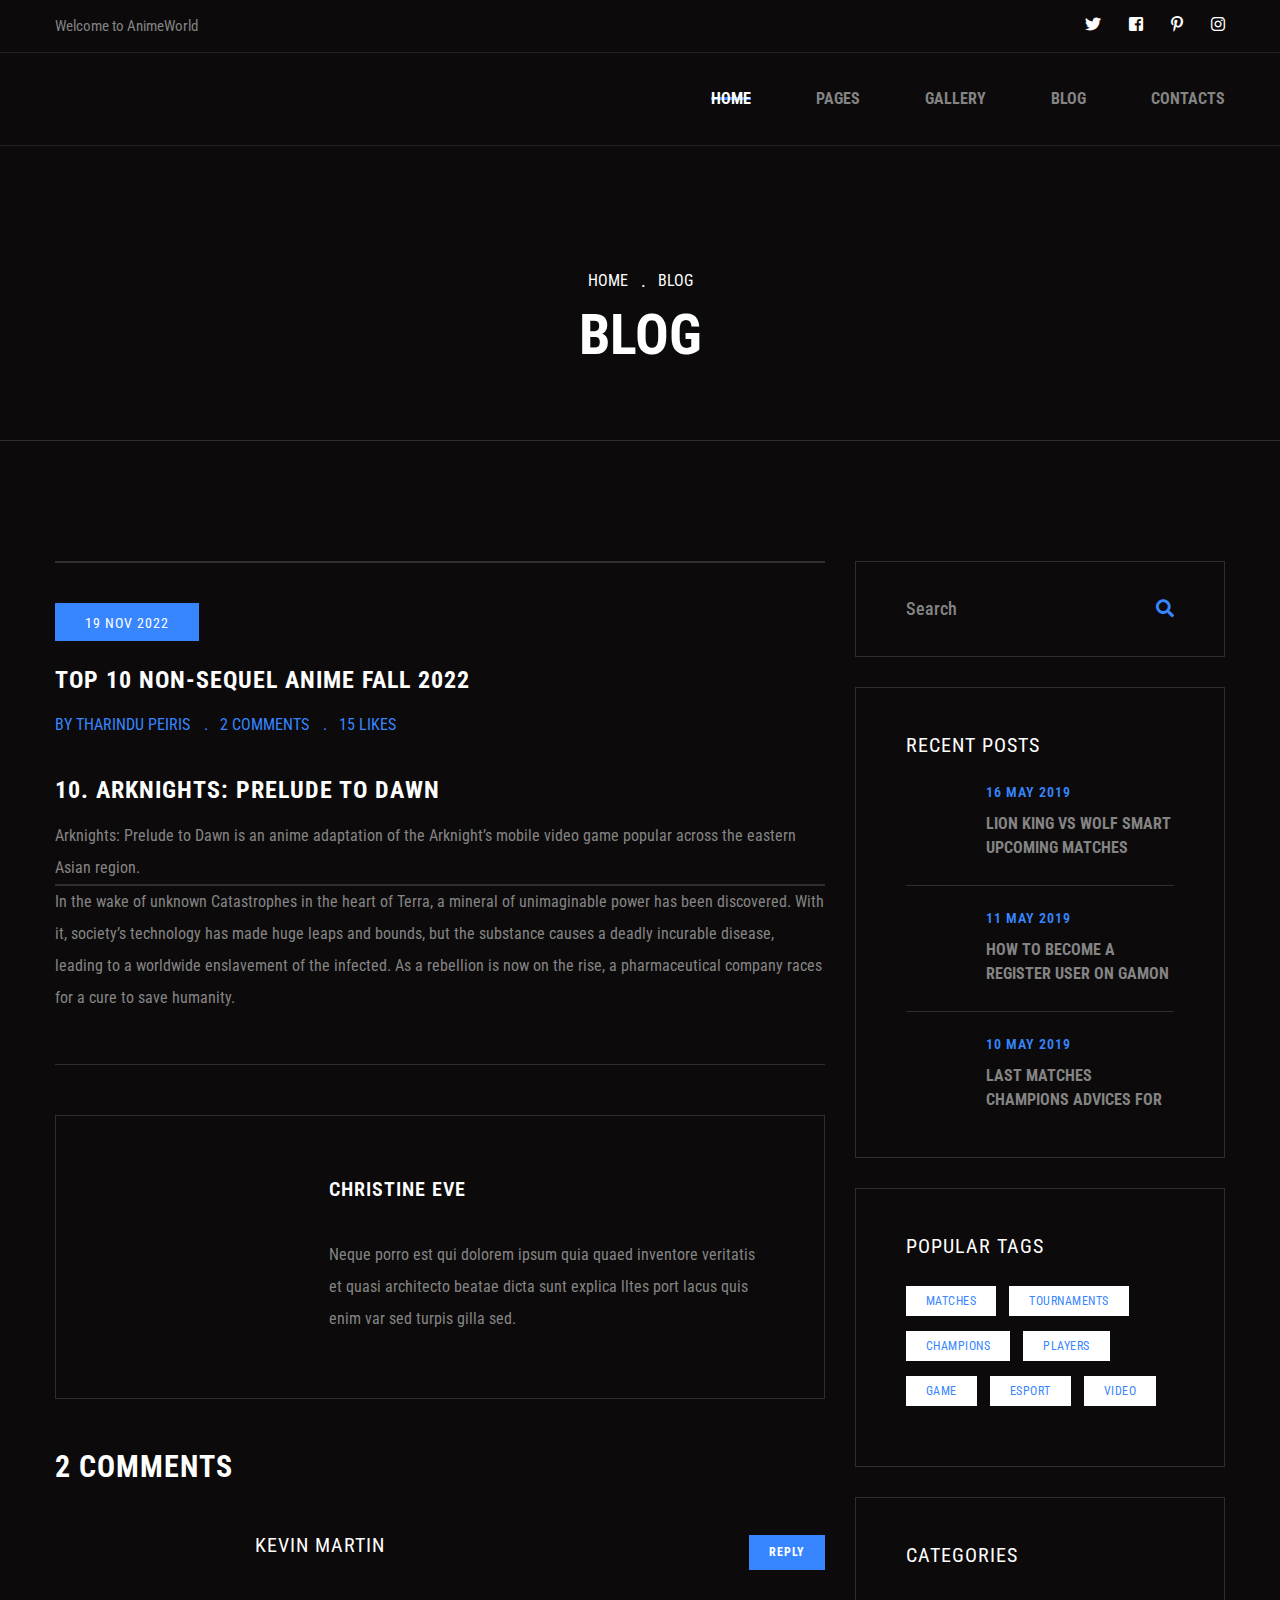
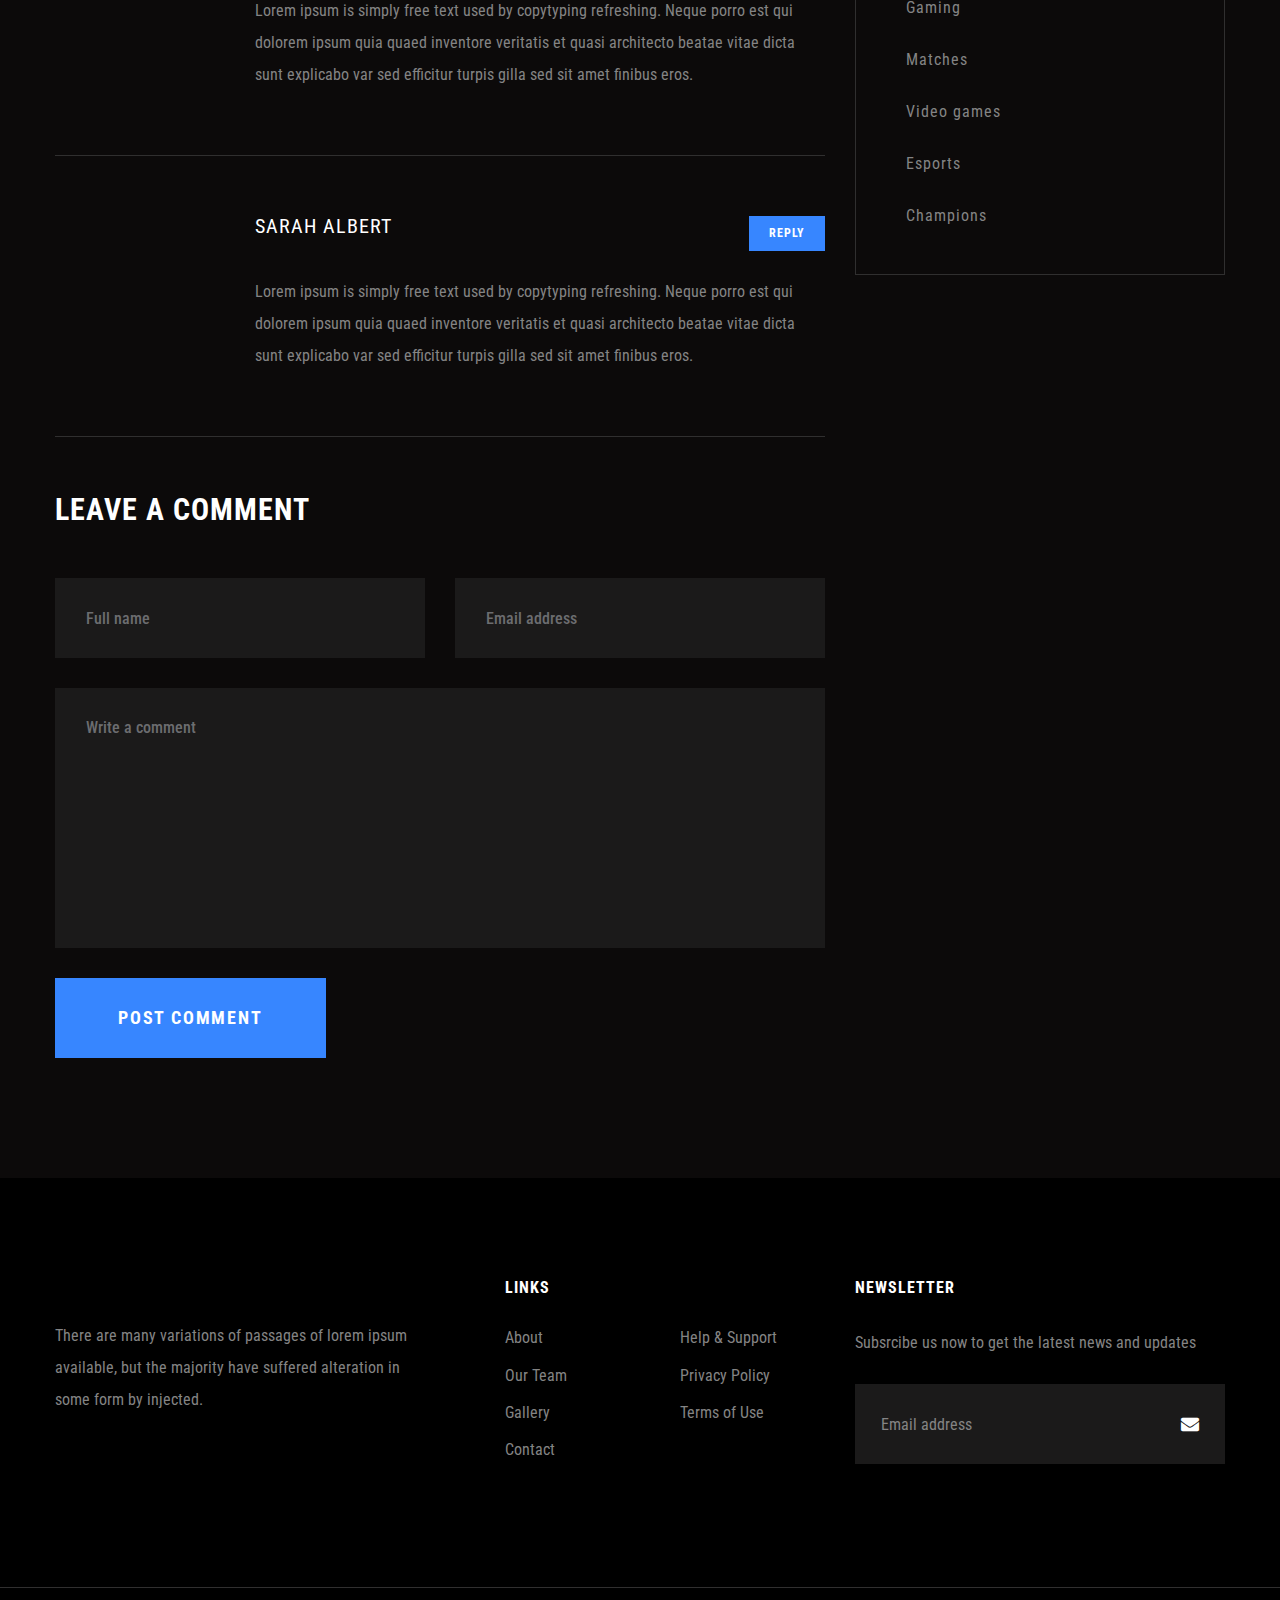
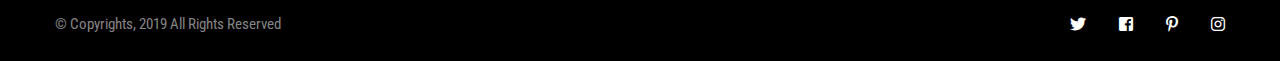
==== blog.html @ 593eefdd "Add files via upload" ====
<!DOCTYPE html>
<html lang="en">
<head>
<meta charset="utf-8">
<title>AnimeWorld</title>
<!-- Stylesheets -->
<link href="css/bootstrap.css" rel="stylesheet">
<link href="css/style.css" rel="stylesheet">
<link href="css/responsive.css" rel="stylesheet">

<link rel="shortcut icon" href="images/favicon.png" type="image/x-icon">
<link rel="icon" href="images/favicon.png" type="image/x-icon">

<!-- Responsive -->
<meta http-equiv="X-UA-Compatible" content="IE=edge">
<meta name="viewport" content="width=device-width, initial-scale=1.0, maximum-scale=1.0, user-scalable=0">
<!--[if lt IE 9]><script src="https://cdnjs.cloudflare.com/ajax/libs/html5shiv/3.7.3/html5shiv.js"></script><![endif]-->
<!--[if lt IE 9]><script src="js/respond.js"></script><![endif]-->
</head>

<body>

<div class="page-wrapper">
    <!-- Preloader -->
    <div class="preloader"><div class="icon"></div></div>

    <!-- Header Style Two -->
    <header class="main-header header-style-two">
        <!-- Header Top -->
        <div class="header-top">
            <div class="auto-container clearfix">

                <div class="top-left clearfix">
                    <ul class="info-list">
                        <li>Welcome to AnimeWorld</li>
                    </ul>
                </div>

                <div class="top-right">
                    <ul class="social-icons">
                        <li><a href="#"><span class="fab fa-twitter"></span></a></li>
                        <li><a href="#"><span class="fab fa-facebook-square"></span></a></li>
						<li><a href="#"><span class="fab fa-pinterest-p"></span></a></li>
                        <li><a href="#"><span class="fab fa-instagram"></span></a></li>
                    </ul>
                </div>
            </div>
        </div>

        <!-- Header Lower -->
        <div class="header-lower">
			<div class="auto-container">
                <div class="clearfix">
                    <!--Info-->
                    <div class="logo-outer">
                        <div class="logo"><a href="index.html"><img src="images/logo.png" alt="" title=""></a></div>
                    </div>

                    <!--Nav Box-->
                    <div class="nav-outer clearfix">
                        <!--Mobile Navigation Toggler-->
                        <div class="mobile-nav-toggler"><span class="icon flaticon-menu-1"></span></div>
                        
						<nav class="main-menu navbar-expand-md navbar-light">
                            <div class="collapse navbar-collapse clearfix" id="navbarSupportedContent">
                                <ul class="navigation clearfix">
                                    <li class="current dropdown"><a href="index.html">Home</a>

                                    </li>
									<li class="dropdown"><a href="about-clan.html">Pages</a>
                                        <ul>
                                            <li><a href="about-clan.html">About Clan</a></li>
                                            <li><a href="about-me.html">About Me</a></li>
											<li><a href="players.html">Players</a></li>
											<li><a href="faq.html">Faq's</a></li>
                                        </ul>
                                    </li>
                                    <li><a href="gallery.html">Gallery</a></li>
                                    <li class="dropdown"><a href="blog.html">Blog</a>

                                    </li>
                                    <li><a href="contact.html">Contacts</a></li>
                                </ul>
                            </div>
                        </nav>
                        <!-- Main Menu End-->
						
                    </div>
                </div>
            </div>
        </div>
        <!--End Header Upper-->

        <!-- Sticky Header  -->
        <div class="sticky-header">
            <div class="auto-container clearfix">
                <!--Logo-->
                <div class="logo pull-left">
                    <a href="index.html" title=""><img src="images/logo.png" alt="" title=""></a>
                </div>
                <!--Right Col-->
                <div class="pull-right">
                    <!-- Main Menu -->
                    <nav class="main-menu clearfix">
                        <!--Keep This Empty / Menu will come through Javascript-->
                    </nav><!-- Main Menu End-->
                </div>
            </div>
        </div><!-- End Sticky Menu -->

        <!-- Mobile Menu  -->
        <div class="mobile-menu">
            <div class="menu-backdrop"></div>
            <div class="close-btn"><span class="icon flaticon-close"></span></div>
            
            <nav class="menu-box">
                <div class="nav-logo"><a href="index.html"><img src="images/logo.png" alt="" title=""></a></div>
                <div class="menu-outer"><!--Here Menu Will Come Automatically Via Javascript / Same Menu as in Header--></div>
				<!--Social Links-->
				<div class="social-links">
					<ul class="clearfix">
						<li><a href="#"><span class="fab fa-twitter"></span></a></li>
						<li><a href="#"><span class="fab fa-facebook-square"></span></a></li>
						<li><a href="#"><span class="fab fa-pinterest-p"></span></a></li>
						<li><a href="#"><span class="fab fa-instagram"></span></a></li>
						<li><a href="#"><span class="fab fa-youtube"></span></a></li>
					</ul>
                </div>
            </nav>
        </div><!-- End Mobile Menu -->
    </header>
    <!-- End Main Header -->

    <!--Page Title-->
    <section class="page-banner" style="background-image:url(images/background/title-bg.jpg);">
        <div class="auto-container">
            <div class="inner-container clearfix">
                <ul class="bread-crumb clearfix">
                    <li><a href="index.html">Home</a></li>
                    <li>Blog</li>
                </ul>
                <h1>Blog</h1>
            </div>
        </div>
    </section>
    <!--End Page Title-->


        <!--Sidebar Page Container-->
    <div class="sidebar-page-container">
        <div class="auto-container">
            <div class="row clearfix">

                <!--Content Side / Blog Detail-->
                <div class="content-side col-lg-8 col-md-12 col-sm-12">
                    <div class="blog-detail">
                		<div class="image-box">
                			<figure class="image"><img src="images/resource/news-single.jpg" alt=""></figure>
                		</div>
                		<div class="lower-content">
                			<div class="post-date">19 Nov 2022</div>
							<h3>Top 10 Non-Sequel Anime Fall 2022</h3>
							<ul class="post-info">
								<li>by <a href="#">Tharindu Peiris</a></li>
								<li><a href="#">2 Comments</a></li>
								<li><a href="#">15 Likes</a></li>
							</ul>
							<h3>10. Arknights: Prelude to Dawn</h3>
                            <p>Arknights: Prelude to Dawn is an anime adaptation of the Arknight’s mobile video game popular across the eastern Asian region.</p>
                            <div class="image-box">
                                <figure class="image"><img src="images/resource/news2.jpg" alt=""></figure>
                            </div>
                            <p>In the wake of unknown Catastrophes in the heart of Terra, a mineral of unimaginable power has been discovered. With it, society’s technology has made huge leaps and bounds, but the substance causes a deadly incurable disease, leading to a worldwide enslavement of the infected. As a rebellion is now on the rise, a pharmaceutical company races for a cure to save humanity.</p>
                		</div>
                    </div>



                    <!-- Author Box -->
                    <div class="author-box">
                        <div class="inner-box">
                            <figure class="thumb"><img src="images/resource/author-thumb.jpg" alt=""></figure>
                            <h3 class="name">Christine Eve</h3>
                            <div class="text">Neque porro est qui dolorem ipsum quia quaed inventore veritatis et quasi architecto beatae dicta sunt explica lltes port lacus quis enim var sed turpis gilla sed.</div>
                        </div>
                    </div>

                    <!-- Comments Area -->
                    <div class="comments-area">
                        <div class="group-title"><h3>2 Comments</h3></div>
                        <div class="comment-box">
                            <div class="comment">
                                <div class="author-thumb">
                                    <figure class="thumb"><img src="images/resource/thumb-1.jpg" alt=""></figure>
                                </div> 
                                <h4 class="name">Kevin Martin</h4>
                                <div class="text">Lorem ipsum is simply free text used by copytyping refreshing. Neque porro est qui dolorem ipsum quia quaed inventore veritatis et quasi architecto beatae vitae dicta sunt explicabo var sed efficitur turpis gilla sed sit amet finibus eros.</div>
                                <a href="#" class="reply-btn">Reply</a>
                            </div>
                        </div>

                        <div class="comment-box reply-comment">
                            <div class="comment">
                                <div class="author-thumb">
                                    <figure class="thumb"><img src="images/resource/thumb-2.jpg" alt=""></figure>
                                </div> 
                                <h4 class="name">Sarah Albert</h4>
                                <div class="text">Lorem ipsum is simply free text used by copytyping refreshing. Neque porro est qui dolorem ipsum quia quaed inventore veritatis et quasi architecto beatae vitae dicta sunt explicabo var sed efficitur turpis gilla sed sit amet finibus eros.</div>
                                <a href="#" class="reply-btn">Reply</a>
                            </div>
                        </div>
                    </div>

                    <!--Comment Form-->
                    <div class="comment-form">
                        <div class="group-title"><h3>Leave a comment</h3></div>

                        <form method="post" action="blog.html">
                            <div class="row clearfix">                                    
                                <div class="col-md-6 col-sm-12 form-group">
                                    <input type="text" name="username" placeholder="Full name" required="">
                                </div>
                                
                                <div class="col-md-6 col-sm-12 form-group">
                                    <input type="email" name="email" placeholder="Email address" required="">
                                </div>

                                <div class="col-md-12 col-sm-12 form-group">
                                    <textarea name="message" placeholder="Write a comment"></textarea>
                                </div>

                                <div class="col-md-12 col-sm-12 form-group">
                                    <button class="theme-btn btn-style-one" type="submit" name="submit-form"><span class="btn-title">Post Comment</span></button>
                                </div>
                            </div>
                        </form>
                    </div>
                </div>

                <!--Sidebar Side-->
                <div class="sidebar-side col-lg-4 col-md-12 col-sm-12">
                    <aside class="sidebar">
                    	<!-- Search -->
                        <div class="sidebar-widget search-box">
                            <form method="post" action="contact.html">
                                <div class="form-group">
                                    <input type="search" name="search-field" value="" placeholder="Search" required>
                                    <button type="submit"><span class="icon fa fa-search"></span></button>
                                </div>
                            </form>
                        </div>

                        <!-- Post Widget -->
                        <div class="sidebar-widget popular-posts">
                            <div class="widget-content">
                                <h4 class="sidebar-title">Recent Posts</h4>
                                <article class="post">
                                    <div class="post-inner">
                                        <figure class="post-thumb"><a href="blog-single.html"><img src="images/resource/post-thumb-1.jpg" alt=""></a></figure>
                                        <div class="post-info">16 May 2019</div>
                                        <div class="text"><a href="blog-single.html">Lion king vs wolf smart upcoming matches</a></div>
                                    </div>

                                </article>
                                
                                <article class="post">
                                    <div class="post-inner">
                                        <figure class="post-thumb"><a href="blog-single.html"><img src="images/resource/post-thumb-2.jpg" alt=""></a></figure>
                                        <div class="post-info">11 May 2019</div>
                                        <div class="text"><a href="blog-single.html">How to become a register user on gamon</a></div>
                                    </div>
                                </article>

                                <article class="post">
                                    <div class="post-inner">
                                        <figure class="post-thumb"><a href="blog-single.html"><img src="images/resource/post-thumb-3.jpg" alt=""></a></figure>
                                        <div class="post-info">10 May 2019</div>
                                        <div class="text"><a href="blog-single.html">Last matches champions advices for</a></div>
                                    </div>
                                </article>
                            </div>
                        </div>

                        <!-- Tags Widget -->
                        <div class="sidebar-widget popular-tags">
                            <div class="widget-content">
                                <h4 class="sidebar-title">popular tags</h4>
                                <a href="matches.html">Matches</a>
                                <a href="#">tournaments</a>
                                <a href="#">champions</a>
                                <a href="#">Players</a>
                                <a href="#">Game</a>
                                <a href="#">esport</a>
                                <a href="#">video</a>
                            </div>
                        </div>

                        <!-- Category Widget -->
                        <div class="sidebar-widget categories">
                            <div class="widget-content">
                                <h4 class="sidebar-title">Categories</h4>
                                <!-- Blog Category -->
                                <ul class="blog-categories">
                                    <li><a href="blog-single.html">Gaming</a></li>
                                    <li><a href="blog-single.html">Matches</a></li>
                                    <li><a href="blog-single.html">Video games</a></li>
                                    <li><a href="blog-single.html">Esports</a></li>
                                    <li><a href="blog-single.html">Champions</a></li>
                                </ul>
                            </div>
                        </div>           
                    </aside>
                </div>
            </div>
        </div>
    </div>
    <!-- End Sidebar Page Container -->

	<!-- Main Footer -->
    <footer class="main-footer">
    	<div class="auto-container">
        	<!--Widgets Section-->
            <div class="widgets-section">
            	<div class="row clearfix">
                	
                    <!--Column-->
                    <div class="column col-lg-4 col-md-6 col-sm-12">
						<div class="footer-widget logo-widget">
							<div class="logo">
                            	<a href="index.html"><img src="images/logo.png" alt="" /></a>
                            </div>
							<div class="text">There are many variations of passages of lorem ipsum available, but the majority have suffered alteration in some form by injected.</div>
						</div>
					</div>
					
					<!--Column-->
                    <div class="column col-lg-4 col-md-6 col-sm-12">
						<div class="footer-widget links-widget">
							<div class="widget-content">
								<div class="footer-title">
									<h2>Links</h2>
								</div>
								<div class="row clearfix">
									<div class="column col-lg-6 col-md-6 col-sm-12">
										<ul class="list">
											<li><a href="#">About</a></li>
											<li><a href="#">Our Team</a></li>
											<li><a href="#">Gallery</a></li>
											<li><a href="#">Contact</a></li>
										</ul>
									</div>
									<div class="column col-lg-6 col-md-6 col-sm-12">
										<ul class="list">
											<li><a href="#">Help & Support</a></li>
											<li><a href="#">Privacy Policy</a></li>
											<li><a href="#">Terms of Use</a></li>
										</ul>
									</div>
								</div>
							</div>	
						</div>
					</div>
					
					<!--Column-->
                    <div class="column col-lg-4 col-md-6 col-sm-12">
						<div class="footer-widget newsletter-widget">
							<div class="footer-title">
                            	<h2>Newsletter</h2>
                            </div>
							<div class="text">Subsrcibe us now to get the latest news and updates</div>
							<div class="newsletter-form">
                                <form method="post" action="contact.html">
                                    <div class="form-group clearfix">
                                        <input type="email" name="email" value="" placeholder="Email address" required>
                                        <button type="submit" class="theme-btn newsletter-btn"><span class="fas fa-envelope"></span></button>
                                    </div>
                                </form>
                            </div>
						</div>
					</div>
					
				</div>
			</div>
		</div>
		
		<!-- Footer Bottom -->
		<div class="footer-bottom">
			<div class="auto-container">
				<!--Scroll to top-->
				<div class="scroll-to-top scroll-to-target" data-target="html"><span class="flaticon-up-arrow"></span></div>
				<!--Scroll to top-->
				<div class="row clearfix">
					<!-- Column -->
					<div class="column col-lg-6 col-md-12 col-sm-12">
						<div class="copyright">&copy; Copyrights, 2019 All Rights Reserved</div>
					</div>
					<!-- Column -->
					<div class="column col-lg-6 col-md-12 col-sm-12">
						<ul class="social-icons">
							<li><a href="#"><span class="fab fa-twitter"></span></a></li>
							<li><a href="#"><span class="fab fa-facebook-square"></span></a></li>
							<li><a href="#"><span class="fab fa-pinterest-p"></span></a></li>
							<li><a href="#"><span class="fab fa-instagram"></span></a></li>
						</ul>
					</div>
				</div>
			</div>
		</div>
	</footer>
	
</div>
<!--End pagewrapper-->

<script src="js/jquery.js"></script>
<script src="js/popper.min.js"></script>
<script src="js/bootstrap.min.js"></script>
<script src="js/jquery-ui.js"></script>
<script src="js/jquery.fancybox.js"></script>
<script src="js/owl.js"></script>
<script src="js/appear.js"></script>
<script src="js/wow.js"></script>
<script src="js/scrollbar.js"></script>
<script src="js/script.js"></script>

</body>
</html>
---- css/style.css ----
/* Gamon - Digital Gaming and Esports HTML Template  */

/*********** TABLE OF CONTENTS **************
1. Fonts
2. Reset
3. Global
4. Main Header / Two
5. Sticky Header
6. Mobile Menu
7. Page Banner
8. Section Title
9. Banner Section / Two
10. Welcome Section
11. Gallery Section
12. Matches Section
13. Gallery Section Two
14. Questions Section
15. Facts Section
16. News Section
17. Sponsors Section
18. Main Footer
19. Games Section
20. Welcome Section Two
21. Players Section
22. Call to Action
23. Contact Form Section
24. About Section
25. Player Info Section
26. Awards Section
27. FAQ Section
28. Gallery Section Three
29. Match Details
30. Sidebar
31. Comments Area
32. Blog Post Details

**********************************************/

/*** 

====================================================================
			Fonts
====================================================================

 ***/
 

@import url('https://fonts.googleapis.com/css?family=Roboto+Condensed:300,300i,400,400i,700,700i|Special+Elite&display=swap');



/*
font-family: 'Roboto Condensed', sans-serif;

*/



@import url('fontawesome-all.css');
@import url('animate.css');
@import url('flaticon.css');
@import url('owl.css');
@import url('jquery-ui.css');
@import url('jquery.fancybox.min.css');
@import url('scrollbar.css');
@import url('hover.css');

/*** 




====================================================================
	Reset
====================================================================

 ***/

*{
	margin:0px;
	padding:0px;
	border:none;
	outline:none;
	font-size: 100%;
	line-height: inherit;
}

/*** 

====================================================================
	Global Settings
====================================================================

 ***/

body {
	
	font-size:14px;
	color:#787878;
	line-height:1.6em;
	font-weight:400;
	background:#0c0a0a;
	-webkit-font-smoothing: antialiased;
	-moz-font-smoothing: antialiased;
	font-family: 'Roboto Condensed', sans-serif;
}

a{
	text-decoration:none;
	cursor:pointer;
	color:#3786ff;
}

a:hover,
a:focus,
a:visited{
	text-decoration:none;
	outline:none;
}

h1,h2,h3,h4,h5,h6 {
	position:relative;
	font-weight:normal;
	margin:0px;
	background:none;
	line-height:1.2em;
}

textarea{
	overflow:hidden;	
}

button{
	outline: none !important;
	cursor: pointer;
}

p,.text{
	font-size: 16px;
	line-height: 30px;
	font-weight: 400;
	color: #696478;
	margin: 0;
}

::-webkit-input-placeholder{color: #848484;}
::-moz-input-placeholder{color: #848484;}
::-ms-input-placeholder{color: #848484;}

.page-wrapper{
	position:relative;
	margin:0 auto;
	width:100%;
	min-width:300px;
	z-index: 9;
	overflow: hidden;
}

.auto-container{
	position:static;
	max-width:1200px;
	padding:0px 15px;
	margin:0 auto;
}

ul,li{
	list-style:none;
	padding:0px;
	margin:0px;	
}

figure{
	margin-bottom: 0;
}

.theme-btn{
	display:inline-block;
	-webkit-transition:all 0.3s ease;
	-moz-transition:all 0.3s ease;
	-ms-transition:all 0.3s ease;
	-o-transition:all 0.3s ease;
	transition:all 0.3s ease;
}

.theme-btn i{
	position: relative;
	display: inline-block;
	font-size: 14px;
	margin-left: 3px;
}

.centered{
	text-align:center !important;
}

/*Btn Style One*/

.btn-style-one{
	position: relative;
	display: inline-block;
	font-size: 18px;
	line-height: 30px;
	color: #ffffff;
	font-weight: 700;
	letter-spacing:1px;
	text-transform:uppercase;
}

.btn-style-one:hover{
	color: #3786ff;
}

.btn-style-one .btn-title{
	position: relative;
	display:block;
	z-index:1;
	padding: 18px 56px;
	background-color: #3786ff;
	transition:all 0.3s ease;
	-moz-transition:all 0.3s ease;
	-webkit-transition:all 0.3s ease;
	-ms-transition:all 0.3s ease;
	-o-transition:all 0.3s ease;
}

.btn-style-one:hover .btn-title{
	color:#3786ff;
	-webkit-box-shadow: 0 10px 30px rgba(0,0,0,0.10);
	-moz-box-shadow: 0 10px 30px rgba(0,0,0,0.10);
	-ms-box-shadow: 0 10px 30px rgba(0,0,0,0.10);
	-o-box-shadow: 0 10px 30px rgba(0,0,0,0.10);
	box-shadow: 0 10px 30px rgba(0,0,0,0.10);
}

.btn-style-one .btn-title:before{
	position: absolute;
	left: 0;
	top: 0;
	z-index:-1;
	height: 100%;
	width: 100%;
	content: "";
	background-color: #ffffff;
	-webkit-transform: scale(0, 1);
	-ms-transform: scale(0, 1);
	transform: scale(0, 1);
	-webkit-transform-origin: top right;
	-ms-transform-origin: top right;
	transform-origin: top right;
    -webkit-transition: transform 500ms cubic-bezier(0.860, 0.000, 0.070, 1.000);
    -moz-transition: transform 500ms cubic-bezier(0.860, 0.000, 0.070, 1.000);
    -o-transition: transform 500ms cubic-bezier(0.860, 0.000, 0.070, 1.000);
    transition: transform 500ms cubic-bezier(0.860, 0.000, 0.070, 1.000);
    -webkit-transition-timing-function: cubic-bezier(0.860, 0.000, 0.070, 1.000);
    -moz-transition-timing-function: cubic-bezier(0.860, 0.000, 0.070, 1.000);
    -o-transition-timing-function: cubic-bezier(0.860, 0.000, 0.070, 1.000);
    transition-timing-function: cubic-bezier(0.860, 0.000, 0.070, 1.000);
}

.btn-style-one:hover  .btn-title:before{
	-webkit-transform: scale(1, 1);
	-ms-transform: scale(1, 1);
	transform: scale(1, 1);
	-webkit-transform-origin: bottom left;
	-ms-transform-origin: bottom left;
	transform-origin: bottom left;
}

/* Btn Style Two */

.btn-style-two{
	position: relative;
	display: inline-block;
	font-size: 14px;
	line-height: 30px;
	color: #3786ff;
	font-weight: 400;
	letter-spacing:1px;
	text-transform:uppercase;
}

.btn-style-two:hover{
	color: #3786ff;
}

.btn-style-two .btn-title{
	position: relative;
	display:block;
	z-index:1;
	padding: 8px 28px;
	background-color: #ffffff;
	transition:all 0.3s ease;
	-moz-transition:all 0.3s ease;
	-webkit-transition:all 0.3s ease;
	-ms-transition:all 0.3s ease;
	-o-transition:all 0.3s ease;
}

.btn-style-two:hover .btn-title{
	color:#ffffff;
	-webkit-box-shadow: 0 10px 30px rgba(0,0,0,0.10);
	-moz-box-shadow: 0 10px 30px rgba(0,0,0,0.10);
	-ms-box-shadow: 0 10px 30px rgba(0,0,0,0.10);
	-o-box-shadow: 0 10px 30px rgba(0,0,0,0.10);
	box-shadow: 0 10px 30px rgba(0,0,0,0.10);
}

.btn-style-two .btn-title:before{
	position: absolute;
	left: 0;
	top: 0;
	z-index:-1;
	height: 100%;
	width: 100%;
	content: "";
	background-color: #3786ff;
	-webkit-transform: scale(0, 1);
	-ms-transform: scale(0, 1);
	transform: scale(0, 1);
	-webkit-transform-origin: top right;
	-ms-transform-origin: top right;
	transform-origin: top right;
    -webkit-transition: transform 500ms cubic-bezier(0.860, 0.000, 0.070, 1.000);
    -moz-transition: transform 500ms cubic-bezier(0.860, 0.000, 0.070, 1.000);
    -o-transition: transform 500ms cubic-bezier(0.860, 0.000, 0.070, 1.000);
    transition: transform 500ms cubic-bezier(0.860, 0.000, 0.070, 1.000);
    -webkit-transition-timing-function: cubic-bezier(0.860, 0.000, 0.070, 1.000);
    -moz-transition-timing-function: cubic-bezier(0.860, 0.000, 0.070, 1.000);
    -o-transition-timing-function: cubic-bezier(0.860, 0.000, 0.070, 1.000);
    transition-timing-function: cubic-bezier(0.860, 0.000, 0.070, 1.000);
}

.btn-style-two:hover  .btn-title:before{
	-webkit-transform: scale(1, 1);
	-ms-transform: scale(1, 1);
	transform: scale(1, 1);
	-webkit-transform-origin: bottom left;
	-ms-transform-origin: bottom left;
	transform-origin: bottom left;
}

/*Btn Style Three*/

.btn-style-three{
	position:relative;
	font-size:16px;
	line-height:30px;
	color:#f1ecff;
	font-weight:500;
	padding: 10px 32px;
	background-color: #1a2940;
	overflow: hidden;
	border-radius: 5px;
	transition: all 300ms linear;
}

.btn-style-three .btn-title{
	position: relative;
}

.btn-style-three:hover{
	color:#1a2940;
	-webkit-box-shadow: 0 10px 30px rgba(0,0,0,0.10);
	-moz-box-shadow: 0 10px 30px rgba(0,0,0,0.10);
	-ms-box-shadow: 0 10px 30px rgba(0,0,0,0.10);
	-o-box-shadow: 0 10px 30px rgba(0,0,0,0.10);
	box-shadow: 0 10px 30px rgba(0,0,0,0.10);
}

.btn-style-three:before{
	position: absolute;
	left: 0;
	top: 0;
	height: 100%;
	width: 100%;
	content: "";
	background-color: #ffffff;
	-webkit-transform: scale(0, 1);
	-ms-transform: scale(0, 1);
	transform: scale(0, 1);
	-webkit-transform-origin: top right;
	-ms-transform-origin: top right;
	transform-origin: top right;
    -webkit-transition: transform 500ms cubic-bezier(0.860, 0.000, 0.070, 1.000);
    -moz-transition: transform 500ms cubic-bezier(0.860, 0.000, 0.070, 1.000);
    -o-transition: transform 500ms cubic-bezier(0.860, 0.000, 0.070, 1.000);
    transition: transform 500ms cubic-bezier(0.860, 0.000, 0.070, 1.000); /* easeInOutQuint */
    -webkit-transition-timing-function: cubic-bezier(0.860, 0.000, 0.070, 1.000);
    -moz-transition-timing-function: cubic-bezier(0.860, 0.000, 0.070, 1.000);
    -o-transition-timing-function: cubic-bezier(0.860, 0.000, 0.070, 1.000);
    transition-timing-function: cubic-bezier(0.860, 0.000, 0.070, 1.000); /* easeInOutQuint */
}

.btn-style-three:hover:before{
	-webkit-transform: scale(1, 1);
	-ms-transform: scale(1, 1);
	transform: scale(1, 1);
	-webkit-transform-origin: bottom left;
	-ms-transform-origin: bottom left;
	transform-origin: bottom left;
}

/*Btn Style Four */

.btn-style-four{
	position: relative;
	display: inline-block;
	font-size: 16px;
	line-height: 28px;
	color: #ffffff;
	padding: 10px 30px;
	font-weight: 500;
	overflow: hidden;
	border: 1px solid #333333;
	background-color: #333333;
}

.btn-style-four:hover{
	color: #333333;
	border: 1px solid #ffffff;
	-webkit-box-shadow: rgba(255, 255, 255, 1) 0 0px 0px 40px inset;
	-moz-box-shadow: rgba(255, 255, 255, 1) 0 0px 0px 40px inset;
	-ms-box-shadow: rgba(255, 255, 255, 1) 0 0px 0px 40px inset;
	-o-box-shadow: rgba(255, 255, 255, 1) 0 0px 0px 40px inset;
	box-shadow: rgba(255, 255, 255, 1) 0 0px 0px 40px inset;
}

/*=== Social Icon One ===*/

.social-icon-one{
	position: relative;
}

.social-icon-one li{
	position: relative;
	display: inline-block;
	margin-left: 40px;
}

.social-icon-one li a{
	position: relative;
	display: block;
	font-size: 19px;
	line-height: 30px;
	color: #341c77;
	font-weight: 400;
	-webkit-transition: all 300ms ease;
	-moz-transition: all 300ms ease;
	-ms-transition: all 300ms ease;
	-o-transition: all 300ms ease;
	transition: all 300ms ease;
}

.social-icon-one li a:hover{
	color: #3786ff;
}

.social-icon-one li:first-child{
	margin-left: 0;
}

/*=== Social Icon Two ===*/

.social-icon-two{
	position: relative;
}

.social-icon-two li{
	position: relative;
	display: inline-block;
	margin-left: 30px;
}

.social-icon-two li a{
	position: relative;
	display: block;
	font-size: 19px;
	line-height: 30px;
	color: #ffffff;
	font-weight: 400;
	-webkit-transition: all 300ms ease;
	-moz-transition: all 300ms ease;
	-ms-transition: all 300ms ease;
	-o-transition: all 300ms ease;
	transition: all 300ms ease;
}

.social-icon-two li a:hover{
	color: #3786ff;
}

.social-icon-two li:first-child{
	margin-left: 0;
}

/*=== List Style One ===*/

.list-style-one{
	position:relative;
}

.list-style-one li{
	position:relative;
	font-size:18px;
	line-height:26px;
	color: #222222;
	font-weight:500;
	padding-left:25px;
	margin-bottom: 13px;
}

.list-style-one li:before{
	content: "\f00c";
	position:absolute;
	left: 0;
	top: 0px;
	display:block;
	font-size:14px;
	line-height: 26px;
	padding: 0px;
	color:#3786ff;
	font-weight:900;
	font-family: "Font Awesome 5 Free";
}

.list-style-one li a:hover{
	color: #44bce2;
}

.theme_color{
	color:#3786ff;
}

.pull-right{
	float: right;
}

.pull-left{
	float: left;
}

.preloader{ 
	position:fixed; 
	left:0px; 
	top:0px; 
	width:100%; 
	height:100%; 
	z-index:999999; 
	background-color:rgba(0,0,0,0); 
} 

.preloader .icon{ 
	position:fixed; 
	left:0px; 
	top:0px; 
	width:100%; 
	height:100%; 
	z-index:1; 
	background-color:rgba(0,0,0,0); 
	background-position:center center; 
	background-repeat:no-repeat; 
	background-image:url(../images/icons/preloader.svg);
	-webkit-transition: all 200ms ease;
	-moz-transition: all 200ms ease;
	-ms-transition: all 200ms ease;
	-o-transition: all 200ms ease;
	transition: all 200ms ease;
} 

.page-loaded .preloader .icon{
	opacity:0; 
}

.preloader:before{
	content:'';
	position:absolute;
	left:0;
	top:0;
	width:100%;
	height:100%;
	background:#ffffff;
	z-index:0; 
	-webkit-transform:translateX(0%);
	-ms-transform:translateX(0%);
	transform:translateX(0%);
	-webkit-transition: all 800ms ease;
	-moz-transition: all 800ms ease;
	-ms-transition: all 800ms ease;
	-o-transition: all 800ms ease;
	transition: all 800ms ease;
}

.page-loaded .preloader:before{
	-webkit-transform:translateX(-101%);
	-ms-transform:translateX(-101%);
	transform:translateX(-101%);
}

.preloader:after{
	content:'';
	position:absolute;
	left:0;
	top:0;
	width:100%;
	height:100%;
	background:#3786ff;
	z-index:2; 
	-webkit-transform:translateX(101%);
	-ms-transform:translateX(101%);
	transform:translateX(101%);
	-webkit-transition: all 800ms ease;
	-moz-transition: all 800ms ease;
	-ms-transition: all 800ms ease;
	-o-transition: all 800ms ease;
	transition: all 800ms ease;
}

.page-loaded .preloader:after{
	-webkit-transform:translateX(-101%);
	-ms-transform:translateX(-101%);
	transform:translateX(-101%);
}

img{
	display:inline-block;
	max-width:100%;
	height:auto;	
}

.dropdown-toggle::after{
	display: none;
}

.fa{
	line-height: inherit;
}

/*** 

====================================================================
	Main Header style
====================================================================

***/

.main-header{
	position: relative;
	display: block;
	width: 100%;
	z-index: 99999;
	background-color:#0c0a0a;
}

.main-header .header-top{
	position: relative;
}

/* Top Left*/

.main-header .header-top .top-left{
	position: relative;
	float: left;
}

.main-header .header-top .info-list{
	position: relative;
	float: right;
}

.main-header .header-top .info-list li{
	position: relative;
	float: left;
	font-size: 15px;
	line-height: 30px;
	color: #838383;
	font-weight: 400;
	padding: 20px 0px;
}

.main-header .header-top .info-list li a{
	display: inline-block;
	color: #c8bee3;
	-webkit-transition: all 300ms ease;
	-moz-transition: all 300ms ease;
	-ms-transition: all 300ms ease;
	-o-transition: all 300ms ease;
	transition: all 300ms ease;
}

.main-header .header-top .info-list li a:hover{
	color: #3786ff;
}

.main-header .header-top .top-right{
	position:relative;
	float:right;
}

.main-header .header-top .top-right .social-icons{
	position:relative;
	padding:22px 0px;
}

.main-header .header-top .top-right .social-icons li{
	position:relative;
	margin-left:25px;
	display:inline-block;
}

.main-header .header-top .top-right .social-icons li a{
	position:relative;
	color:#ffffff;
	font-size:16px;
	-webkit-transition: all 300ms ease;
	-moz-transition: all 300ms ease;
	-ms-transition: all 300ms ease;
	-o-transition: all 300ms ease;
	transition: all 300ms ease;
}

.main-header .header-top .top-right .social-icons li a:hover{
	color:#3786ff;
}

/*=== Header Upper ===*/

.main-header .header-upper{
	position: relative;
	background-color:#000000;
}

.main-header .header-upper .logo-outer{
	position: absolute;
	left: 50%;
	top: 0px;
	z-index:2;
	margin-top:-50px;
	transform: translateX(-50%);
}

/* .main-header .header-upper .logo-outer:before{
	position: absolute;
	right: 0;
	top: 0;
	height: 100%;
	width: 1000%;
	background-color: #f7f2ea;
	content: "";
} */

.main-header .header-upper .logo{
	position: relative;
}

/* .main-header .header-upper .logo:before{
    position: absolute;
    right: -30px;
    top: -35px;
    height: 182px;
    width: 182px;
    background-color: #f7f2ea;
    content: "";
    border-radius: 50%;
} */

.main-header .header-upper .logo img{
	position: relative;
	display: inline-block;
	max-width: 100%;
	height: auto;
}

.main-header .header-upper .social-links{
	position: relative;
	float: left;
	padding: 39px 0;
	margin-left: 75px;
}

.main-header .nav-outer{
	position: relative;
	float: right;
	width:100%;
	z-index:1;
}

.main-header .header-upper .nav-outer:before{
	position:absolute;
	content:'';
	left: 50%;
    top: 0px;
    z-index: 2;
	width:542px;
	height:158px;
    margin-top: -1px;
    transform: translateX(-50%);
	background:url(../images/icons/header-lower-bg.png) no-repeat;
	background-position:center center;
}

/*===  Header Lower ===*/

.main-header .header-lower{
	position: relative;
	width: 100%;
	border-top:1px solid #232323;
	border-bottom:1px solid #232323;
}

.main-menu{
	position:relative;
	float:left;
	width:100%;
}

.main-menu .navbar-collapse{
	padding:0px;
	display:block !important;
}

.main-menu .navigation{
	position:relative;
	margin:0px;
}

.main-menu .navigation > li{
	position:relative;
	float:left;
	z-index:2;
	padding:25px 0px;
	margin-right: 65px;
	-webkit-transition:all 300ms ease;
	-moz-transition:all 300ms ease;
	-ms-transition:all 300ms ease;
	-o-transition:all 300ms ease;
	transition:all 300ms ease;
}

.main-menu .navigation > li:last-child{
	margin-right:0px;
}

.main-menu .navigation > li > a{
	position:relative;
	display:block;
	text-align:center;
	font-size:16px;
	line-height:30px;
	font-weight:700;
	opacity:1;
	color:#848484;
	padding: 0px;
	z-index:1;
	-webkit-transition:all 300ms ease;
	-moz-transition:all 300ms ease;
	-ms-transition:all 300ms ease;
	-o-transition:all 300ms ease;
	transition:all 300ms ease;
	text-transform:uppercase;
}

.main-menu .navigation > li > a:before{
	position:absolute;
	content:'';
	left:0px;
	top:50%;
	height:3px;
	width:0px;
	z-index:-1;
	margin-top:-2px;
	background-color:#3786ff;
	-webkit-transition:all 300ms ease;
	-moz-transition:all 300ms ease;
	-ms-transition:all 300ms ease;
	-o-transition:all 300ms ease;
	transition:all 300ms ease;
}

.sticky-header .main-menu .navigation > li > a:before{
	display:none;
}

.main-menu .navigation > li:hover > a:before,
.main-menu .navigation > li.current > a:before{
	width:100%;
}

.main-menu .navigation > li:hover > a,
.main-menu .navigation > li.current > a{
	color: #ffffff;
}

.main-menu .navigation > li > ul{
	position:absolute;
	left:0px;
	top:100%;
	width:230px;
	z-index:100;
	display:none;
	opacity: 0;
    visibility: hidden;
	padding: 0px 0px;
	background-color: #ffffff;
	border-top: 2px solid #3786ff;
	-moz-transform: translateY(30px);
	-webkit-transform: translateY(30px);
	-ms-transform: translateY(30px);
	-o-transform: translateY(30px);
    transform: translateY(30px);
	-webkit-box-shadow:2px 2px 5px 1px rgba(0,0,0,0.05),-2px 0px 5px 1px rgba(0,0,0,0.05);
	-ms-box-shadow:2px 2px 5px 1px rgba(0,0,0,0.05),-2px 0px 5px 1px rgba(0,0,0,0.05);
	-o-box-shadow:2px 2px 5px 1px rgba(0,0,0,0.05),-2px 0px 5px 1px rgba(0,0,0,0.05);
	-moz-box-shadow:2px 2px 5px 1px rgba(0,0,0,0.05),-2px 0px 5px 1px rgba(0,0,0,0.05);
	box-shadow:2px 2px 5px 1px rgba(0,0,0,0.05),-2px 0px 5px 1px rgba(0,0,0,0.05);
}

.main-menu .navigation > li > ul.from-right{
	left:auto;
	right:0px;	
}

.main-menu .navigation > li > ul > li{
	position:relative;
	width:100%;
	border-bottom:1px solid rgba(0,0,0,0.10);
}

.main-menu .navigation > li > ul > li:last-child{
	border-bottom:none;	
}

.main-menu .navigation > li > ul > li:before{
	position:absolute;
	content:'';
	left:0px;
	top:0px;
	width:0%;
	height:100%;
	display:block;
	background:#3786ff;
	transition:all 500ms ease;
	-moz-transition:all 500ms ease;
	-webkit-transition:all 500ms ease;
	-ms-transition:all 500ms ease;
	-o-transition:all 500ms ease;
}

.main-menu .navigation > li > ul > li:hover:before{
	width:100%;	
}

.main-menu .navigation > li > ul > li > a{
	position:relative;
	display:block;
	padding:12px 20px;
	line-height:24px;
	font-weight:500;
	font-size:15px;
	text-transform:capitalize;
	color:#252525;
	text-align: left;
	transition:all 500ms ease;
	-moz-transition:all 500ms ease;
	-webkit-transition:all 500ms ease;
	-ms-transition:all 500ms ease;
	-o-transition:all 500ms ease;
}

.sticky-header .main-menu .navigation > li > a{
	padding:19px 0px;
}

.sticky-header .main-menu .navigation > li > a:before{
	display: none;
}

.main-menu .navigation > li > ul > li:hover > a{
	color:#ffffff;
}

.main-menu .navigation > li > ul > li.dropdown > a:after{
	font-family: 'Font Awesome 5 Free';
	content: "\f105";
	position:absolute;
	right:20px;
	top:12px;
	display:block;
	line-height:24px;
	font-size:16px;
	font-weight:800;
	text-align:center;
	z-index:5;	
}

.main-menu .navigation > li > ul > li > ul{
	position:absolute;
	left:100%;
	top:-2px;
	width:230px;
	z-index:100;
	display:none;
    padding: 0px 0px;
	background-color: #ffffff;
	border-top: 2px solid #3786ff;
	-moz-transform: translateY(30px);
	-webkit-transform: translateY(30px);
	-ms-transform: translateY(30px);
	-o-transform: translateY(30px);
    transform: translateY(30px);
	-webkit-box-shadow:2px 2px 5px 1px rgba(0,0,0,0.05),-2px 0px 5px 1px rgba(0,0,0,0.05);
	-ms-box-shadow:2px 2px 5px 1px rgba(0,0,0,0.05),-2px 0px 5px 1px rgba(0,0,0,0.05);
	-o-box-shadow:2px 2px 5px 1px rgba(0,0,0,0.05),-2px 0px 5px 1px rgba(0,0,0,0.05);
	-moz-box-shadow:2px 2px 5px 1px rgba(0,0,0,0.05),-2px 0px 5px 1px rgba(0,0,0,0.05);
	box-shadow:2px 2px 5px 1px rgba(0,0,0,0.05),-2px 0px 5px 1px rgba(0,0,0,0.05);
}

.main-menu .navigation > li > ul > li > ul.from-right{
	left:auto;
	right:0px;	
}

.main-menu .navigation > li > ul > li > ul > li{
	position:relative;
	width:100%;
	border-bottom:1px solid rgba(0,0,0,0.10);
}

.main-menu .navigation > li > ul > li > ul > li:last-child{
	border-bottom:none;	
}

.main-menu .navigation > li > ul > li > ul > li:before{
	position:absolute;
	content:'';
	left:0px;
	top:0px;
	width:0%;
	height:100%;
	display:block;
	background:#3786ff;
	transition:all 500ms ease;
	-moz-transition:all 500ms ease;
	-webkit-transition:all 500ms ease;
	-ms-transition:all 500ms ease;
	-o-transition:all 500ms ease;
}

.main-menu .navigation > li > ul > li > ul > li:hover:before{
	width:100%;	
}

.main-menu .navigation > li > ul > li > ul > li:last-child{
	border-bottom:none;	
}

.main-menu .navigation > li > ul > li > ul > li > a{
	position:relative;
	display:block;
	padding:12px 20px;
	line-height:24px;
	font-weight:500;
	font-size:15px;
	text-transform:capitalize;
	color:#252525;
	text-align: left;
	transition:all 500ms ease;
	-moz-transition:all 500ms ease;
	-webkit-transition:all 500ms ease;
	-ms-transition:all 500ms ease;
	-o-transition:all 500ms ease;
}

.main-menu .navigation > li > ul > li > ul > li:hover > a{
	color:#ffffff;
}

.main-menu .navigation > li > ul > li > ul > li.dropdown > a:after{
	font-family: 'Font Awesome 5 Free';
	content: "\f105";
	position:absolute;
	right:20px;
	top:12px;
	display:block;
	line-height:24px;
	font-size:16px;
	font-weight:900;
	z-index:5;	
}

.main-menu .navigation > li.dropdown:hover > ul{
	visibility:visible;
	opacity:1;
	-moz-transform: translateY(0);
	-webkit-transform: translateY(0);
	-ms-transform: translateY(0);
	-o-transform: translateY(0);
    transform: translateY(0);
	transition:all 300ms ease;
	-moz-transition:all 300ms ease;
	-webkit-transition:all 500ms ease;
	-ms-transition:all 300ms ease;
	-o-transition:all 300ms ease;
}

.main-menu .navigation li > ul > li.dropdown:hover > ul{
	visibility:visible;
	opacity:1;
	-moz-transform: translateY(0);
	-webkit-transform: translateY(0);
	-ms-transform: translateY(0);
	-o-transform: translateY(0);
	transform: translateY(0);
	transition:all 300ms ease;
	-moz-transition:all 300ms ease;
	-webkit-transition:all 500ms ease;
	-ms-transition:all 300ms ease;
	-o-transition:all 300ms ease;	
}

.main-menu .navigation li.dropdown .dropdown-btn{
	position:absolute;
	right:10px;
	top:8px;
	width:34px;
	height:30px;
	border:1px solid #ffffff;
	text-align:center;
	font-size:16px;
	line-height:26px;
	color:#ffffff;
	cursor:pointer;
	z-index:5;
	display:none;
}

.main-header .outer-box{
	position: relative;
	float: right;
	padding: 30px 0;
}

.main-header .outer-box .btn-box{
	position: relative;
	float: right;
}

.main-header .outer-box .btn-box .theme-btn{
	text-transform: uppercase;
	display: block;
}

/*search box btn*/
.main-header .search-box-outer{
	position:relative;
	float: left;
	padding: 10px 30px;
	margin-left: 30px;
	-webkit-transition:all 300ms ease;
	-moz-transition:all 300ms ease;
	-ms-transition:all 300ms ease;
	-o-transition:all 300ms ease;
	transition:all 300ms ease;
}

.main-header .search-box-outer:before{
	position: absolute;
	left: 0;
	top: 13px;
	height: 24px;
	width: 1px;
	background-color: #e8e8e8;
	content: "";
}

.main-header .search-box-btn{
	position: relative;
	float: left;
    font-size: 16px;
	line-height: 30px;
    background: none;
    color: #222222;
    cursor: pointer;
    -webkit-transition: all 300ms ease;
    -moz-transition: all 300ms ease;
    -ms-transition: all 300ms ease;
    -o-transition: all 300ms ease;
    transition: all 300ms ease;
}

.main-header .search-box-btn:hover{
	color: #343434;
}

.dropdown-toggle::after{
	display: none;
}

.main-header .search-box-outer .dropdown-menu{
	top:70px !important;
	left: auto !important;
	right: 0;
	padding:0px;
	width:280px;	
	border-radius:0px;
	-webkit-transform: none !important;
	-ms-transform: none !important;
	transform: none !important;
	border-top:3px solid #3786ff;
}

.main-header .search-panel .form-container{
	padding:25px 20px;	
}

.main-header .search-panel .form-group{
	position:relative;
	margin:0px;	
}

.main-header .search-panel input[type="text"],
.main-header .search-panel input[type="search"],
.main-header .search-panel input[type="password"],
.main-header .search-panel select{
	display:block;
	width:100%;
	line-height:24px;
	padding:7px 40px 7px 15px;
	height:40px;
	font-size:14px;
	border:1px solid #e0e0e0;
	background:#ffffff;	
}

.main-header .search-panel input:focus,
.main-header .search-panel select:focus{
	border-color:#25262c;	
}

.main-header .search-panel .search-btn{
	position:absolute;
	right:0px;
	top:0px;
	width:40px;
	height:40px;
	text-align:center;
	color:#555555;
	font-size:12px;
	background:none;
	cursor:pointer;
}

.main-header .outer-box .social-links{
	position: relative;
	float: left;
	margin-left: 20px;
	padding: 20px 0;
	padding-left: 20px;
}

.main-header .outer-box .social-links:before{
	position: absolute;
	left: -3px;
	top: 15px;
	height: 35px;
	border-left: 1px solid #e5e5e5;
	content: "";
}

/*** 

====================================================================
	Header Style Two
====================================================================

***/

.header-style-two{
	position: relative;
}

.header-style-two .header-top .info-list li{
	padding:11px 0px;
}

.header-style-two .header-top .top-right .social-icons{
	padding:13px 0px;
}

.header-style-two .header-lower .logo-outer{
	position:relative;
	float:left;
	padding:11px 0px;
}

.header-style-two .header-lower .logo-outer .logo{
	position:relative;
	z-index:1;
}

.header-style-two .header-lower .logo-outer:before{
	position:absolute;
	content:'';
	right:-110px;
	top:0px;
	width:2000px;
	height:100%;
	background-size:cover;
	background:url(../images/background/3.jpg) repeat;
}

.header-style-two .nav-outer{
	width:auto;
}

.header-style-two .main-menu .navigation > li{
	padding:31px 0px;
}

/* .header-style-two .main-menu,
.header-style-two .nav-outer{
	width: 100%;
} 

.header-style-two .main-menu .navbar-collapse{
	display: block !important;
}

.header-style-two .header-upper .logo-outer{
	position: absolute;
	left: 50%;
	top: 0;
	transform: translateX(-50%);
}*/

/* .header-style-two .header-upper .logo-outer:before{
	display: none;
}

.header-style-two .header-upper .logo:before{
	background-color: #ffffff;
}

.header-style-two .header-top .top-left{
	padding-left: 0;
}

.header-style-two .main-menu .navigation > li{
	margin-left: 0;
	margin-right: 90px;
}

.header-style-two .main-menu .navigation > li:last-child{
	margin-right: 0;
}

.header-style-two .header-top .top-right{
	padding: 10px 0;
}

.header-style-two .social-icon-two li{
	margin-left: 35px;
}

.header-style-two .social-icon-two li a{
	font-size: 15px;
	color: #c8bfe3;
}

.header-style-two .social-icon-two li a:hover{
	color: #3786ff;
} */

/*** 

====================================================================
				Sticky Header
====================================================================

***/

.sticky-header{
    position: fixed;
    visibility: hidden;
    opacity: 0;
    left: 0px;
    top: 0px;
    width: 100%;
    padding: 0px 0px;
    z-index: -1;
    background: #000000;
    -webkit-box-shadow: 0 0 15px rgba(0,0,0,0.10);
    -moz-box-shadow: 0 0 15px rgba(0,0,0,0.10);
    -ms-box-shadow: 0 0 15px rgba(0,0,0,0.10);
    -o-box-shadow: 0 0 15px rgba(0,0,0,0.10);
    box-shadow: 0 0 15px rgba(0,0,0,0.10);
    -webkit-transition: top 300ms ease;
    -moz-transition: top 300ms ease;
    -ms-transition: top 300ms ease;
    -o-transition: top 300ms ease;
    transition: top 300ms ease;
}

.fixed-header .sticky-header{
	opacity:1;
	z-index: 99999;
	visibility:visible;
}

.fixed-header .sticky-header .logo{
	padding: 0px 0px;
}

.sticky-header .main-menu .navigation,
.sticky-header .main-menu .navigation > li{
	float: left;
}

.sticky-header .main-menu .navigation > li{
	margin-left: 32px !important;
	padding: 0;
	margin-right: 0;
	background-color: transparent;
}

.sticky-header .main-menu .navigation > li.dropdown > a:after,
.sticky-header .main-menu .navigation > li:before{
	display: none;
}

.sticky-header .main-menu .navigation > li > a{
	padding:20px 0px !important;
	line-height:30px;
	font-size:17px;
	font-weight:500;
	color:#ffffff;
	text-transform:capitalize;
	-webkit-transition: all 300ms ease;
	-moz-transition: all 300ms ease;
	-ms-transition: all 300ms ease;
	-o-transition: all 300ms ease;
	transition: all 300ms ease;
}

.sticky-header .main-menu .navigation > li:hover > a,
.sticky-header .main-menu .navigation > li.current > a,
.sticky-header .main-menu .navigation > li.current-menu-item > a{
	opacity:1;
	color: #3786ff;
}

/*** 

====================================================================
			Mobile Menu
====================================================================

***/

.nav-outer .mobile-nav-toggler{
	position: relative;
	float: right;
	font-size: 40px;
	line-height: 50px;
	cursor: pointer;
	color:#3786ff;
	display: none;
}

.mobile-menu{
	position: fixed;
	right: 0;
	top: 0;
	width: 300px;
	padding-right:30px;
	max-width:100%;
	height: 100%;
	opacity: 0;
	visibility: hidden;
	z-index: 999999;
}

.mobile-menu .navbar-collapse{
	display:block !important;	
}

.mobile-menu .nav-logo{
	position:relative;
	padding:30px 25px;
	text-align:left;	
}

.mobile-menu-visible{
	overflow: hidden;
}

.mobile-menu-visible .mobile-menu{
	opacity: 1;
	visibility: visible;
}

.mobile-menu .menu-backdrop{
	position: fixed;
	right: 0;
	top: 0;
	width: 100%;
	height: 100%;
	z-index: 1;
	background:#3786ff;
	-webkit-transform: translateX(101%);
	-ms-transform: translateX(101%);
	transform: translateX(101%);
	transition: all 900ms ease;
    -moz-transition: all 900ms ease;
    -webkit-transition: all 900ms ease;
    -ms-transition: all 900ms ease;
    -o-transition: all 900ms ease;
}

.mobile-menu-visible .mobile-menu .menu-backdrop{
	opacity: 0.70;
	visibility: visible;
	-webkit-transition:all 0.7s ease;
	-moz-transition:all 0.7s ease;
	-ms-transition:all 0.7s ease;
	-o-transition:all 0.7s ease;
	transition:all 0.7s ease;
	-webkit-transform: translateX(0%);
	-ms-transform: translateX(0%);
	transform: translateX(0%);
}

.mobile-menu .menu-box{
	position: absolute;
	left: 0px;
	top: 0px;
	width: 100%;
	height: 100%;
	max-height: 100%;
	overflow-y: auto;
	background: #202020;
	padding: 0px 0px;
	z-index: 5;
	opacity: 0;
	visibility: hidden;
	border-radius: 0px;
	-webkit-transform: translateX(101%);
	-ms-transform: translateX(101%);
	transform: translateX(101%);
}

.mobile-menu-visible .mobile-menu .menu-box{
	opacity: 1;
	visibility: visible;
	-webkit-transition:all 0.7s ease;
	-moz-transition:all 0.7s ease;
	-ms-transition:all 0.7s ease;
	-o-transition:all 0.7s ease;
	transition:all 0.7s ease;
	-webkit-transform: translateX(0%);
	-ms-transform: translateX(0%);
	transform: translateX(0%);
}

.mobile-menu .close-btn{
	position: absolute;
	right: 10px;
	top: 10px;
	line-height: 30px;
	width: 24px;
	text-align: center;
	font-size: 16px;
	color: #ffffff;
	cursor: pointer;
	z-index: 10;
	-webkit-transition:all 0.9s ease;
	-moz-transition:all 0.9s ease;
	-ms-transition:all 0.9s ease;
	-o-transition:all 0.9s ease;
	transition:all 0.9s ease;
}

.mobile-menu-visible .mobile-menu .close-btn{
	-webkit-transform:rotate(360deg);
	-ms-transform:rotate(360deg);
	transform:rotate(360deg);
}

.mobile-menu .close-btn:hover{
	color:#3786ff;
	-webkit-transform:rotate(90deg);
	-ms-transform:rotate(90deg);
	transform:rotate(90deg);
}

.mobile-menu .navigation{
	position: relative;
	display: block;
	width: 100%;
	float: none;
}

.mobile-menu .navigation li{
	position: relative;
	display: block;
	border-top: 1px solid rgba(255,255,255,0.10);
}

.mobile-menu .navigation:last-child{
	border-bottom: 1px solid rgba(255,255,255,0.10);
}

.mobile-menu .navigation li > ul > li:first-child{
	border-top: 1px solid rgba(255,255,255,0.10);
}

.mobile-menu .navigation li > a{
	position: relative;
	display: block;
	line-height: 24px;
	padding: 10px 25px;
	font-size: 15px;
	font-weight: 500;
	color: #ffffff;
	text-transform: uppercase;
	-webkit-transition: all 500ms ease;
	-moz-transition: all 500ms ease;
	-ms-transition: all 500ms ease;
	-o-transition: all 500ms ease;
	transition: all 500ms ease;	
}

.mobile-menu .navigation li ul li > a{
	font-size: 16px;
	margin-left: 20px;
	text-transform: capitalize;
}

.mobile-menu .navigation li > a:before{
	content:'';
	position:absolute;
	left:0;
	top:0;
	height:0;
	border-left:5px solid #3786ff;
	-webkit-transition: all 500ms ease;
	-moz-transition: all 500ms ease;
	-ms-transition: all 500ms ease;
	-o-transition: all 500ms ease;
	transition: all 500ms ease;	
}

.mobile-menu .navigation li.current > a,
.mobile-menu .navigation li > a:hover{
	color:#3786ff;	
}

.mobile-menu .navigation li.current > a:before{
	height:100%;
}

.mobile-menu .navigation li.dropdown .dropdown-btn{
	position:absolute;
	right:6px;
	top:6px;
	width:32px;
	height:32px;
	text-align:center;
	font-size:16px;
	line-height:32px;
	color:#ffffff;
	background:rgba(255,255,255,0.10);
	cursor:pointer;
	border-radius:2px;
	-webkit-transition: all 500ms ease;
	-moz-transition: all 500ms ease;
	-ms-transition: all 500ms ease;
	-o-transition: all 500ms ease;
	transition: all 500ms ease;	
	z-index:5;
}

.mobile-menu .navigation li.dropdown .dropdown-btn.open{
	background:#3786ff;	
	-webkit-transform:rotate(90deg);
	-ms-transform:rotate(90deg);
	transform:rotate(90deg);	
}

.mobile-menu .navigation li > ul,
.mobile-menu .navigation li > ul > li > ul{
	display: none;
}

.mobile-menu .social-links{
	position:relative;
	text-align:center;
	padding:30px 25px;
}

.mobile-menu .social-links li{
	position:relative;
	display:inline-block;
	margin:0px 10px 10px;
}

.mobile-menu .social-links li a{
	position:relative;
	line-height:32px;
	font-size:16px;
	color:#ffffff;
	-webkit-transition: all 500ms ease;
	-moz-transition: all 500ms ease;
	-ms-transition: all 500ms ease;
	-o-transition: all 500ms ease;
	transition: all 500ms ease;	
}

.mobile-menu .social-links li a:hover{
	color:#3786ff;	
}


/*** 

====================================================================
		Section Title
====================================================================

***/

.sec-title{
	position:relative;
	z-index: 1;
	margin-bottom:60px;
}

.sec-title .title{
	position: relative;
	display: block;
	font-size: 20px;
	color: #3786ff;
	font-weight: 400;
	margin-bottom: 10px;
	letter-spacing:1px;
	text-transform: uppercase;
}

.sec-title h2{
	position: relative;
	display: block;
	font-size:60px;
	line-height: 1.1em;
	color: #ffffff;
	font-weight: 700;
	text-transform:uppercase;
}

.sec-title.light h2{
	color: #ffffff;
}

/*** 

====================================================================
		Banner Section
====================================================================

***/

.banner-section{
	position: relative;
}

.banner-carousel{
	position: relative;
}

.banner-carousel .slide-item{
	position: relative;
	background-repeat: no-repeat;
	background-position: center;
	background-size: cover;
	padding: 230px 0px;
}

.banner-section.style-two .slide-item{
	padding: 170px 0px 200px;
}

.banner-carousel .slide-item .image-layer{
	position:absolute;
	left:0;
	top:0;
	width:100%;
	height:100%;
	background-repeat: no-repeat;
	background-position: center;
	background-size: cover;
	-webkit-transform:scale(1);
	-ms-transform:scale(1);
	transform:scale(1);
	-webkit-transition: all 6000ms linear;
	-moz-transition: all 6000ms linear;
	-ms-transition: all 6000ms linear;
	-o-transition: all 6000ms linear;
	transition: all 6000ms linear;
}

.banner-carousel .active .slide-item .image-layer{
	-webkit-transform:scale(1.15);
	-ms-transform:scale(1.15);
	transform:scale(1.15);
}

.banner-carousel .slide-item:before{
	position: absolute;
	left: 0;
	top: 0;
	height: 100%;
	width: 100%;
	background-color: #09031c;
	opacity: .50;
	content: "";
	z-index:1;
}

.banner-carousel .content-box{
	position: relative;
	max-width: 760px;
	margin: 0 auto;
	text-align: center;
	padding: 0 0px;
	z-index:5;
}

.banner-section.style-two .content-box{
	max-width:100%;
	text-align:left;
	padding:0px;
}

.banner-carousel .content-box h2{
	display: block;
	font-size: 130px;
	line-height: .9em;
	color: #ffffff;
	font-weight: 700;
	opacity: 0;
	margin-bottom: 30px;
	-webkit-transform: translateY(-100px);
	-moz-transform: translateY(-100px);
	-ms-transform: translateY(-100px);
	-o-transform: translateY(-100px);
	transform: translateY(-100px);
	-webkit-transition: all 700ms ease;
	-moz-transition: all 700ms ease;
	-ms-transition: all 700ms ease;
	-o-transition: all 700ms ease;
	transition: all 700ms ease;
	text-transform:uppercase;
	font-family: 'Roboto Condensed', sans-serif;
}

.banner-section.style-two .content-box h2{
	margin-bottom: 20px;
}

.banner-carousel .active .content-box h2{
	opacity: 1;
	-webkit-transform: translateY(0);
	-moz-transform: translateY(0);
	-ms-transform: translateY(0);
	-o-transform: translateY(0);
	transform: translateY(0);
	-webkit-transition-delay: 300ms;
	-moz-transition-delay: 300ms;
	-ms-transition-delay: 300ms;
	-o-transition-delay: 300ms;
	transition-delay: 300ms;
}

.banner-carousel .content-box .text{
	display: block;
	font-size: 24px;
	line-height: 1.6em;
	color: rgba(255,255,255,0.60);
	font-weight: 400;
	opacity: 0;
	max-width:700px;
	margin-bottom: 40px;
	-webkit-transform: translateY(100px);
	-moz-transform: translateY(100px);
	-ms-transform: translateY(100px);
	-o-transform: translateY(100px);
	transform: translateY(100px);
	-webkit-transition: all 700ms ease;
	-moz-transition: all 700ms ease;
	-ms-transition: all 700ms ease;
	-o-transition: all 700ms ease;
	transition: all 700ms ease;
	font-family: 'Roboto Condensed', sans-serif;
}

.banner-carousel .active .content-box .text{
	opacity: 1;
	-webkit-transform: translateY(0);
	-moz-transform: translateY(0);
	-ms-transform: translateY(0);
	-o-transform: translateY(0);
	transform: translateY(0);
	-webkit-transition-delay: 700ms;
	-moz-transition-delay: 700ms;
	-ms-transition-delay: 700ms;
	-o-transition-delay: 700ms;
	transition-delay: 700ms;
}

.banner-carousel .content-box .btn-box{
	position: relative;
	opacity: 0;
	z-index: 9;
	-webkit-transform: translateY(100px);
	-moz-transform: translateY(100px);
	-ms-transform: translateY(100px);
	-o-transform: translateY(100px);
	transform: translateY(100px);
	-webkit-transition: all 700ms ease;
	-moz-transition: all 700ms ease;
	-ms-transition: all 700ms ease;
	-o-transition: all 700ms ease;
	transition: all 700ms ease;
}

.banner-carousel .active .content-box .btn-box{
	opacity: 1;
	-webkit-transform: translateY(0);
	-moz-transform: translateY(0);
	-ms-transform: translateY(0);
	-o-transform: translateY(0);
	transform: translateY(0);
	-webkit-transition-delay: 700ms;
	-moz-transition-delay: 700ms;
	-ms-transition-delay: 700ms;
	-o-transition-delay: 700ms;
	transition-delay: 700ms;
}

.style-two .banner-carousel .active .content-box .btn-box{
	-webkit-transition-delay: 1200ms;
	-moz-transition-delay: 1200ms;
	-ms-transition-delay: 1200ms;
	-o-transition-delay: 1200ms;
	transition-delay: 1200ms;
}

.banner-section .owl-nav{
	position: absolute;
	top: 50%;
	left: 0;
	right: 0;
	margin: 0 auto;
	width:100%;
	height:0;
	opacity:0;
	-webkit-transition: all 300ms ease;
	-moz-transition: all 300ms ease;
	-ms-transition: all 300ms ease;
	-o-transition: all 300ms ease;
	transition: all 300ms ease;
}

.banner-section:hover .owl-nav{
	opacity:1;	
}

.banner-section .owl-nav .owl-prev{
	position: absolute;
	left: 0px;
	background: #ffffff;
	height: 80px;
	width: 40px;
	border-radius: 0;
	border: 2px solid #ffffff; 
	text-align: center;
	line-height: 80px;
	color: #020202;
	font-size: 24px;
	opacity: .90;
	margin-top: -30px;
	-webkit-transition: all 300ms ease;
	-moz-transition: all 300ms ease;
	-ms-transition: all 300ms ease;
	-o-transition: all 300ms ease;
	transition: all 300ms ease;
}

.banner-section .owl-nav .owl-next{
	position: absolute;
	right: 0px;
	background: #ffffff;
	height: 80px;
	width: 40px;
	border-radius: 0;
	border: 2px solid #ffffff; 
	text-align: center;
	line-height: 80px;
	color: #020202;
	font-size: 24px;
	opacity: .90;
	margin-top: -30px;
	-webkit-transition: all 300ms ease;
	-moz-transition: all 300ms ease;
	-ms-transition: all 300ms ease;
	-o-transition: all 300ms ease;
	transition: all 300ms ease;
}

.banner-section .owl-nav .owl-prev:hover, 
.banner-section .owl-nav .owl-next:hover{
	opacity: 1;
}

.banner-section .owl-dots{
	position: absolute;
	left: 0;
	bottom: 0;
	width: 100%;
	height: 57px;
	text-align: center;
	padding-top: 20px;
	border-bottom: 13px solid #000000;
	background:url(../images/icons/pagers-curve.png) center top no-repeat;
}

.banner-section .owl-dots .owl-dot{
	position: relative;
	display: inline-block;
	width: 12px;
	height: 12px;
	margin: 0px 4px;
}

.banner-section .owl-dots .owl-dot span{
	position: relative;
	display: block;
	width: 12px;
	height: 12px;
	background: #4d4d4d;
	border: 1px solid transparent;
	border-radius: 50%;
}

.banner-section .owl-dots .owl-dot.active span{
	background: #3786ff;
	border-color: #3786ff;
}

.banner-section.style-two .owl-dots{
	bottom: 40px;
	height: auto;
	padding: 0;
	border: none;
	background:none;
}

/*** 

====================================================================
	Welcome Section
====================================================================

***/

.welcome-section{
	position:relative;
	padding:115px 0px 115px;
}

.welcome-section:before{
	position:absolute;
	content:'';
	left:0px;
	top:0px;
	right:0px;
	height:213px;
	background:url(../images/background/1.png) no-repeat;
}

/* Default Portfolio Item */

.default-portfolio-item{
	position:relative;
	margin-bottom:30px;
}

.default-portfolio-item .inner-box{
	position:relative;
	width:100%;
	overflow:hidden;
}

.default-portfolio-item .image-box{
	position:relative;
	display:block;	
	margin-bottom:0px;
}

.default-portfolio-item .image-box img{
	position:relative;
	display:block;
	width:100%;
}

.default-portfolio-item .overlay-box{
	position:absolute;
	left:1px;
	top:1px;
	right:1px;
	bottom:1px;
	padding:0px;
	color:#ffffff;
	opacity:0;
	text-align:center;
	transition: all 1000ms ease;
	-webkit-transition: all 500ms ease;
	-ms-transition: all 500ms ease;
	-o-transition: all 500ms ease;
	-moz-transition: all 500ms ease;
	-webkit-transform:scaleX(0);
	-ms-transform:scaleX(0);
	-o-transform:scaleX(0);
	-moz-transform:scaleX(0);
	transform:scaleX(0);
}

.default-portfolio-item .inner-box:hover .overlay-box{
	top:0px;
	opacity:1;
	-webkit-transform:scaleX(1);
	-ms-transform:scaleX(1);
	-o-transform:scaleX(1);
	-moz-transform:scaleX(1);
	transform:scaleX(1);	
}

.default-portfolio-item .overlay-inner{
	position:absolute;
	left:0px;
	top:0px;
	width:100%;
	height:100%;
	display:table;
	vertical-align:middle;
	padding:10px 20px;
	background:rgba(0,0,0,0.70);
}

.default-portfolio-item .overlay-inner .content{
	position:relative;
	display:table-cell;
	vertical-align:middle;
}

.default-portfolio-item .overlay-inner h3{
	position:relative;
	color:#ffffff;
	font-size:40px;
	line-height:1.2em;
	font-weight:700;
	text-transform:uppercase;
}

.default-portfolio-item .overlay-inner h3 a{
	position:relative;

	color:#ffffff;
	transition: all 500ms ease;
	-webkit-transition: all 500ms ease;
	-ms-transition: all 500ms ease;
	-o-transition: all 500ms ease;
	-moz-transition: all 500ms ease;
}

.default-portfolio-item .overlay-inner h3 a:hover{
	color:#3786ff;
}

.welcome-section .lower-box{
	position:relative;
	padding-top:30px;
	text-align:center;
}

.welcome-section .lower-box .text{
	position:relative;
	color:#848484;
	font-size:20px;
	max-width:780px;
	margin:0 auto;
	line-height:1.7em;
	margin-bottom:40px;
}

/*** 

====================================================================
	Gallery Section
====================================================================

***/

.gallery-section{
	position:relative;
	padding:105px 0px 90px;
	background-size:cover;
	background-repeat:no-repeat;
}

.gallery-section:before{
	position:absolute;
	content:'';
	left:0px;
	top:0px;
	right:0px;
	bottom:0px;
	background-color:rgba(0,0,0,0.75);
}

/* Gallery Block */

.gallery-block{
	position:relative;
}

.gallery-block .inner-box{
	position:relative;
	border:1px solid #26292e;
}

.gallery-block .inner-box .image{
	position:relative;
}

.gallery-block .inner-box .image img{
	position:relative;
	width:100%;
	display:block;
}

.gallery-block .inner-box .image .overlay-box{
	position:absolute;
	left:58px;
	top:58px;
	right:58px;
	bottom:58px;
}

.gallery-block .inner-box .image .overlay-box .overlay-inner{
	position:static;
	height:100%;
}

.gallery-block .inner-box .image .overlay-box .overlay-inner .content{
	position:absolute;
	left:0px;
	bottom:0px;
}

.gallery-block .inner-box .image .overlay-box .title{
	position:relative;
	color:#3786ff;
	font-size:16px;
	text-transform:uppercase;
	letter-spacing:1px;
}

.gallery-block .inner-box .image .overlay-box h2{
	position:relative;
	color:#ffffff;
	font-size:40px;
	line-height:1.1em;
	font-weight:700;
	text-transform:uppercase;
}

.gallery-block .inner-box .image .overlay-box h2 a{
	position:relative;
	color:#ffffff;
	transition:all 0.3s ease;
	-moz-transition:all 0.3s ease;
	-webkit-transition:all 0.3s ease;
	-ms-transition:all 0.3s ease;
	-o-transition:all 0.3s ease;
}

.gallery-block .inner-box .image .overlay-box h2 a:hover{
	color:#3786ff;
}

.gallery-block .inner-box .image .overlay-box .play-box{
	position:relative;
	left:0px;
	top:0px;
	width:72px;
	height: 72px;
	text-align:center;
	line-height: 70px;
	display:inline-block;
	box-shadow:inset 0 0 45px rgba(0,0,0,0.40);
	transition:all 0.3s ease;
	-moz-transition:all 0.3s ease;
	-webkit-transition:all 0.3s ease;
	-ms-transition:all 0.3s ease;
	-o-transition:all 0.3s ease;
}

.gallery-block .inner-box .image .overlay-box .play-box span{
	position: relative;
	width:72px;
	height: 72px;
	z-index:99;
	color: #ffffff;
	font-weight:400;
	font-size:20px;
	text-align: center;
	padding-left:4px;
	display: inline-block;
	transition: all 900ms ease;
    -moz-transition: all 900ms ease;
    -webkit-transition: all 900ms ease;
    -ms-transition: all 900ms ease;
    -o-transition: all 900ms ease;
	background-color:#3786ff;
}

.gallery-block .inner-box .image .overlay-box .play-box .ripple,
.gallery-block .inner-box .image .overlay-box .play-box .ripple:before,
.gallery-block .inner-box .image .overlay-box .play-box .ripple:after {
    position: absolute;
    top: 50%;
    left: 50%;
    width:72px;
	height: 72px;
    -webkit-transform: translate(-50%, -50%);
    -moz-transform: translate(-50%, -50%);
    -ms-transform: translate(-50%, -50%);
    -o-transform: translate(-50%, -50%);
    transform: translate(-50%, -50%);
    -webkit-box-shadow: 0 0 0 0 rgba(255, 255, 255, .6);
    -moz-box-shadow: 0 0 0 0 rgba(255, 255, 255, .6);
    -ms-box-shadow: 0 0 0 0 rgba(255, 255, 255, .6);
    -o-box-shadow: 0 0 0 0 rgba(255, 255, 255, .6);
    box-shadow: 0 0 0 0 rgba(255, 255, 255, .6);
    -webkit-animation: ripple 3s infinite;
    -moz-animation: ripple 3s infinite;
    -ms-animation: ripple 3s infinite;
    -o-animation: ripple 3s infinite;
    animation: ripple 3s infinite;
}

.gallery-block .inner-box .image .overlay-box .play-box .ripple:before {
    -webkit-animation-delay: .9s;
    -moz-animation-delay: .9s;
    -ms-animation-delay: .9s;
    -o-animation-delay: .9s;
    animation-delay: .9s;
    content: "";
    position: absolute;
}

.gallery-block .inner-box .image .overlay-box .play-box .ripple:after {
    -webkit-animation-delay: .6s;
    -moz-animation-delay: .6s;
    -ms-animation-delay: .6s;
    -o-animation-delay: .6s;
    animation-delay: .6s;
    content: "";
    position: absolute;
}

@-webkit-keyframes ripple {
    70% {box-shadow: 0 0 0 40px rgba(255, 255, 255, 0);}
    100% {box-shadow: 0 0 0 0 rgba(255, 255, 255, 0);}
}

@keyframes ripple {
    70% {box-shadow: 0 0 0 40px rgba(255, 255, 255, 0);}
    100% {box-shadow: 0 0 0 0 rgba(255, 255, 255, 0);}
}

/* Gallery Block Two */

.gallery-block-two{
	position:relative;
	margin-bottom:30px;
}

.gallery-block-two .inner-box{
	position:relative;
	border:1px solid #26292e;
}

.gallery-block-two .inner-box .image:before{
	content: '';
	position: absolute;
	left: -2px;
	top: -2px;
	bottom: -2px;
	right: -2px;
	border: 2px solid transparent;
	transition: all 0.5s ease;
    -moz-transition: all 0.5s ease;
    -webkit-transition: all 0.5s ease;
    -ms-transition: all 0.5s ease;
    -o-transition: all 0.5s ease;
}

.gallery-block-two .inner-box .image{
	position:relative;
	z-index: 1;
}

.gallery-block-two .inner-box:hover .image:before{
	border-color: #3786ff;
}

.gallery-block-two .inner-box .image img{
	position:relative;
	width:100%;
	display:block;
}

.gallery-block-two .inner-box .image .overlay-box{
	position:absolute;
	left:0px;
	top:0px;
	right:0px;
	bottom:0px;
}

.gallery-block-two .inner-box .image .overlay-box .overlay-link{
	position:absolute;
	left:0px;
	top:0px;
	right:0px;
	bottom:0px;
	display:block;
	z-index:1;
}

.gallery-block-two .inner-box .image .overlay-box h3{
	position:absolute;
	left:0px;
	bottom:0px;
	color:#ffffff;
	font-size:24px;
	font-weight:700;
	letter-spacing:1px;
	display:inline-block;
	text-transform:uppercase;
	padding:25px 55px;
	line-height:30px;
	background-color:rgba(55,134,255,0.80);
}

.gallery-block-two .inner-box .image .overlay-box h3 .icon{
	position:relative;
	font-size:20px;
	top:-1px;
	color:#ffffff;
	margin-right:10px;
	display:inline-block;
}

/*** 

====================================================================
	Matches Section
====================================================================

***/

.matches-section{
	position:relative;
	padding:110px 0px 110px;
}

.matches-section .matches-tabs{
	position:relative;
	border:1px solid #2e2d2d;
	border-top:none;
}

.matches-section .matches-tabs .tab-btns{
	position:relative;
	z-index:1;
	border:1px solid #2e2d2d;
	background:url(../images/background/3.jpg) no-repeat;
	background-size:cover;
	border-right:none;
}

.matches-section .matches-tabs .tab-btns .tab-btn{
	position:relative;
	left:-1px;
	display:block;
	float:left;
	margin-right:1px;
	font-size:16px;
	background:none;
	color:#848484;
	font-weight:700;
	line-height:24px;
	cursor:pointer;
	letter-spacing:1px;
	padding:18px 58px 18px;
	-webkit-transition:all 500ms ease;
	-ms-transition:all 500ms ease;
	transition:all 500ms ease;
	text-transform:uppercase;
}

.matches-section .matches-tabs .tab-btns .tab-btn span{
	position:relative;
	z-index:1;	
}

.matches-section .matches-tabs .tab-btns .tab-btn:before{
	content:'';
	position:absolute;
	left:0;
	top:0;
	width:0;
	height:100%;
	background:#3786ff;
	-webkit-transition:all 500ms ease;
	-ms-transition:all 500ms ease;
	transition:all 500ms ease;	
}

.matches-section .matches-tabs .tab-btns .tab-btn:hover:before,
.matches-section .matches-tabs .tab-btns .tab-btn.active-btn:before{
	width:100%;	
}

.matches-section .matches-tabs .tab-btns .tab-btn:hover,
.matches-section .matches-tabs .tab-btns .tab-btn.active-btn{
	color:#ffffff;
}

.matches-section .matches-tabs .tabs-content{
	position:relative;
}

.matches-section .matches-tabs .tabs-content .tab{
	position:relative;
	display:none;
	border-top:0px;
}

.matches-section .matches-tabs .tabs-content .tab.active-tab{
	display:block;	
}

.matches-section .matches-tabs .matches-block{
	border-bottom:1px solid #302f2f;
}

.matches-section .matches-tabs .matches-block:last-child{
	border-bottom:0px;
}

/* Matches Block */

.matches-block{
	position:relative;
}

.matches-block .inner-block{
	position:relative;
	padding:55px 50px;
	transition: all 0.3s ease;
    -moz-transition: all 0.3s ease;
    -webkit-transition: all 0.3s ease;
    -ms-transition: all 0.3s ease;
    -o-transition: all 0.3s ease;
}

.matches-block .inner-block:hover{
	background-color:#000000;
}

.matches-block .inner-block .content-column{
	position:relative;
}

.matches-block .inner-block .content-column .inner-column{
	position:relative;
}

.matches-block .inner-block .content-column ul{
	position:relative;
}

.matches-block .inner-block .content-column ul li{
	position:relative;
	color:#848484;
	font-size:14px;
	margin-right:7px;
	margin-bottom:8px;
	padding:9px 35px 7px;
	display:inline-block;
	text-transform:uppercase;
	border:1px solid #2e2d2d;
}

.matches-block .inner-block .content-column .title{
	position:relative;
	color:#3786ff;
	font-size:16px;
	margin-top:18px;
	letter-spacing:1px;
	text-transform:uppercase;
}

.matches-block .inner-block .content-column .title span{
	position:relative;
	letter-spacing:2px;
	margin-left:10px;
	color:#ffffff;
}

.matches-block .inner-block .content-column h2{
	position:relative;
	color:#ffffff;
	font-size:30px;
	margin-top:15px;
	font-weight:700;
	text-transform:uppercase;
}

.matches-block .inner-block .content-column h2 a{
	position:relative;
	color:#ffffff;
	transition: all 0.3s ease;
    -moz-transition: all 0.3s ease;
    -webkit-transition: all 0.3s ease;
    -ms-transition: all 0.3s ease;
    -o-transition: all 0.3s ease;
}

.matches-block .inner-block .content-column h2 a:hover{
	color:#3786ff;
}

.matches-block .inner-block .content-column .date{
	position:relative;
	color:#848484;
	font-size:16px;
	margin-top:15px;
	font-weight:400;
	text-transform:uppercase;
}

.matches-block .match-column{
	position:relative;
}

.matches-block .match-column .inner-column{
	position:relative;
	padding-left:50px;
}

.matches-block .match-column .row{
	margin:0px -50px;
}

.matches-block .match-column .match-item{
	padding:0px 50px;
}

.matches-block .match-column .match-item:first-child::before{
	position:absolute;
	top:50%;
	right:-20px;
	content:'vs';
	width:40px;
	height:40px;
	color:#ffffff;
	font-size:14px;
	line-height:38px;
	text-align:center;
	margin-top:-30px;
	display:inline-block;
	background-color:#000000;
	transition: all 0.3s ease;
    -moz-transition: all 0.3s ease;
    -webkit-transition: all 0.3s ease;
    -ms-transition: all 0.3s ease;
    -o-transition: all 0.3s ease;
}

.matches-block:hover .match-column .match-item::before,
.matches-block .match-column:hover .match-item::before{
	color:#ffffff;
	border-color:#3786ff;
	background-color:#3786ff;
}

.matches-block:hover .match-item .inner-item .product{
	background:#0c0a0a;	
}

/* Match Item */

.match-item{
	position:relative;
}

.match-item .inner-item{
	position:relative;
}

.match-item .inner-item .icon-box{
	position:relative;
	text-align:center;
	font-size:70px;
	color:#ffffff;
	line-height:1em;
	padding:30px 0px;
	background:url(../images/background/4.jpg) no-repeat;
	background-size:cover;
}

.match-item .inner-item .icon-box .icon{
	position:relative;
}

.match-item .inner-item .product{
	position:relative;
	color:#848484;
	display:block;
	font-size:14px;
	text-align:center;
	margin-top:10px;
	padding:6px 0px;
	background:#000000;
	text-transform:uppercase;
	transition: all 0.3s ease;
    -moz-transition: all 0.3s ease;
    -webkit-transition: all 0.3s ease;
    -ms-transition: all 0.3s ease;
    -o-transition: all 0.3s ease;
}

.match-item .inner-item .product:hover{
	color:#ffffff;
	border-color:#3786ff;
	background-color:#3786ff;
}

.gallery-section-two .outer-container{
	position:relative;
	padding:0px 35px;
}

/*Gallery Item*/

.gallery-item{
	position:relative;
	margin-bottom:30px;
}

.gallery-item .inner-box{
	position:relative;
	width:100%;
	overflow:hidden;
}

.gallery-item .image-box{
	position:relative;
	display:block;
	margin:0px;
}

.gallery-item .image-box img{
	position:relative;
	display:block;
	width:100%;
}

.gallery-item .overlay-box{
	position:absolute;
	left:1px;
	top:1px;
	right:1px;
	bottom:1px;
	opacity:0;
	color:#ffffff;
	text-align:center;
	 transition: all 500ms ease;
    -moz-transition: all 500ms ease;
    -webkit-transition: all 500ms ease;
    -ms-transition: all 500ms ease;
    -o-transition: all 500ms ease;
    background:rgba(0,0,0,0.70);
    -webkit-transform-origin: bottom;
    -moz-transform-origin: bottom;
    -ms-transform-origin: bottom;
    -o-transform-origin: bottom;
    transform-origin: bottom;
	-moz-transform: scaleY(0);
    -webkit-transform: scaleY(0);
    -ms-transform: scaleY(0);
    -o-transform: scaleY(0);
	transform: scaleY(0);
}

.gallery-item .inner-box:hover .overlay-box{
	opacity:1;
	-moz-transform: scaleY(1);
    -webkit-transform: scaleY(1);
    -ms-transform: scaleY(1);
    -o-transform: scaleY(1);
    transform: scaleY(1);
    visibility: visible;
}

.gallery-item .overlay-inner{
	position:absolute;
	left:0px;
	top:0px;
	width:100%;
	height:100%;
	display:table;
	vertical-align:middle;
	padding:10px 0px;
}

.gallery-item .overlay-inner .content{
	position:relative;
	display:table-cell;
	vertical-align:middle;
}

.gallery-item .overlay-inner .link{
	position:relative;
	width:50px;
	height:50px;
	margin:0px 5px;
	font-weight:400;
	text-align:center;
	display:inline-block;
	opacity: 0;
}

.gallery-item .overlay-inner .link .icon{
	position:relative;
	display: block;
	width:50px;
	height:50px;
	font-size:18px;
	color:#ffffff;
	line-height:50px;
	font-weight:400;
	text-align:center;
	background-color:#3786ff;
	transition:all 300ms ease;
	-webkit-transition:all 300ms ease;
	-ms-transition:all 300ms ease;
	-o-transition:all 300ms ease;
	z-index: 1;
}

.gallery-item .inner-box .overlay-inner .link:nth-child(1){
	top: -40px;
}

.gallery-item .inner-box .overlay-inner .link:nth-child(2){
	top: 40px;
}

.gallery-item .inner-box:hover .overlay-inner .link{
	top: 0;
	opacity: 1;
	transition:all 500ms ease 600ms;
	-webkit-transition:all 500ms ease 600ms;
	-ms-transition:all 500ms ease 600ms;
	-o-transition:all 500ms ease 600ms;
}

.gallery-item .inner-box:hover .overlay-inner .link{
	-webkit-transform: scale(1);
	-ms-transform: scale(1);
	transform: scale(1);
}

.gallery-item .overlay-inner .link .icon{
	position:relative;
}

.gallery-item .overlay-inner .link:hover .icon{
	color:#3786ff;
	background-color:#ffffff;
}

/*** 

====================================================================
	Questions Section
====================================================================

***/

.questions-section{
	position:relative;
	padding-top:70px;
}

.questions-section .inner-container{
	position:relative;
}

.questions-section .inner-container:before{
	position:absolute;
	content:'';
	left:50%;
	top:0px;
	width:1px;
	bottom:100px;
	background-color:#302f2f;
}

.questions-section .inner-container:after{
	position:absolute;
	content:'';
	left:0px;
	top:50%;
	width:100%;
	height:1px;
	margin-top:-50px;
	background-color:#302f2f;
}

.questions-section .inner-container .row{
	margin:0px -60px;
}

.questions-section .inner-container .question-block{
	padding:0px 60px;
}

.questions-section .inner-container .question-block:nth-child(3),
.questions-section .inner-container .question-block:nth-child(4){
	border-bottom:0px;
	margin-bottom:0px;
}

.question-block{
	position:relative;
	margin-bottom:90px;
}

.question-block .inner-box{
	position:relative;
	padding-left:135px;
	padding-bottom:90px;
}

.question-block .inner-box .icon-box{
	position:absolute;
	left:0px;
	top:0px;
	width:94px;
	height:94px;
	color:#ffffff;
	font-size:40px;
	line-height:92px;
	text-align:center;
	border:1px solid #302f2f;
	background:url(../images/background/4.jpg) no-repeat;
	background-size:cover;
	transition: all 0.3s ease;
    -moz-transition: all 0.3s ease;
    -webkit-transition: all 0.3s ease;
    -ms-transition: all 0.3s ease;
    -o-transition: all 0.3s ease;
}

.question-block .inner-box .icon-box .icon{
	position:relative;
}

.question-block .inner-box:hover .icon-box{
	color:#3786ff;
}

.question-block .inner-box h3{
	position:relative;
	font-size:20px;
	color:#ffffff;
	text-transform:uppercase;
}

.question-block .inner-box h3 a{
	position:relative;
	color:#ffffff;
	transition: all 0.3s ease;
    -moz-transition: all 0.3s ease;
    -webkit-transition: all 0.3s ease;
    -ms-transition: all 0.3s ease;
    -o-transition: all 0.3s ease;
}

.question-block .inner-box:hover h3 a{
	color:#3786ff;
}

.question-block .inner-box .text{
	position:relative;
	color:#848484;
	font-size:16px;
	line-height:1.9em;
	margin-top:30px;
}

.call-to-action-section{
	position:relative;
}

/*** 

====================================================================
	Call To Action Section
====================================================================

***/

.facts-section{
	position:relative;
}

.facts-section .title-boxed{
	position:relative;
	background-size:cover;
	background-position:center center;
	background-attachment:fixed;
	padding:105px 0px 105px;
}

.facts-section .title-boxed:before{
	position:absolute;
	content:'';
	left:0px;
	top:0px;
	width:100%;
	height:100%;
	display:block;
	background-color:rgba(0,0,0,0.40);
}

.facts-section .title-boxed .content{
	position:relative;
	max-width:660px;
}

.facts-section .content h2{
	position:relative;
	color:#ffffff;
	font-size:60px;
	font-weight:700;
	line-height:1.1em;
	letter-spacing:1px;
	margin-bottom:60px;
	text-transform:uppercase;
}

.facts-section .lower-boxed{
	position:relative;
}

.facts-section .lower-boxed .counter-column{
	position:relative;
	margin-bottom:40px;
}

.facts-section .lower-boxed .counter-column .inner-column{
	position:relative;
	padding-top:100px;
	padding-right:100px;
}

/* Featured Block */

.featured-block{
	position:relative;
}

.featured-block .inner-box{
	position:relative;
	padding-left:100px;
	padding-bottom:50px;
	margin-bottom:50px;
	border-bottom:1px solid #302f2f;
}

.featured-block .inner-box .icon-box{
	position:absolute;
	left:0px;
	top:14px;
	color:#3786ff;
	font-size:60px;
	line-height:1em;
}

.featured-block .inner-box h3{
	position:relative;
	color:#ffffff;
	font-size:50px;
	font-weight:400;
	letter-spacing:1px;
}

.featured-block .inner-box .text{
	position:relative;
	color:#848484;
	font-size:16px;
	margin-top:4px;
}

.featured-block:last-child .inner-box{
	margin-bottom:0px;
}

.facts-section .lower-boxed .testimonial-column{
	position:relative;
	margin-bottom:40px;
}

.facts-section .lower-boxed .testimonial-column .inner-column{
	position:relative;
	padding-top:100px;
	padding-left:150px;
	margin-top:-220px;
	padding-bottom:110px;
}

.facts-section .lower-boxed .testimonial-column .inner-column:before{
	position:absolute;
	content:'';
	left:0px;
	top:0px;
	width:20000px;
	height:100%;
	background:#1b1a1a url(../images/background/7.png) repeat-x;
}

.facts-section .lower-boxed .testimonial-column .owl-nav{
	display:none;
}

.facts-section .lower-boxed .testimonial-column .owl-dots{
	position:absolute;
	right:0px;
	bottom:0px;
}

.facts-section .lower-boxed .testimonial-column .owl-dots .owl-dot{
	width:11px;
	height:11px;
	margin-left:9px;
	border-radius:50px;
	display:inline-block;
	transition: all 0.3s ease;
    -moz-transition: all 0.3s ease;
    -webkit-transition: all 0.3s ease;
    -ms-transition: all 0.3s ease;
    -o-transition: all 0.3s ease;
	background-color:#4d4d4d;
}

.facts-section .lower-boxed .testimonial-column .owl-dots .owl-dot:hover,
.facts-section .lower-boxed .testimonial-column .owl-dots .owl-dot.active{
	background-color:#3786ff;
}

/* Testimonial Block */

.testimonial-block{
	position:relative;
}

.testimonial-block .inner-box{
	position:relative;
}

.testimonial-block .inner-box .quote-icon{
	position:relative;
	left:1px;
	color:#3786ff;
	font-size:38px;
	line-height:1em;
}

.testimonial-block .inner-box .text{
	position:relative;
	color:#ffffff;
	font-size:30px;
	line-height:1.5em;
	margin-top:35px;
}

.testimonial-block .inner-box .author{
	position:relative;
	color:#3786ff;
	font-size:18px;
	letter-spacing:2px;
	text-transform:uppercase;
	margin-top:40px;
	
}

/*** 

====================================================================
	News Section
====================================================================

***/

.news-section{
	position:relative;
	padding:70px 0px 80px;
}

.news-block{
	position:relative;
	margin-bottom:30px;
}

.news-block .inner-box{
	position:relative;
	display: block;
}

.news-block .inner-box .image{
	position:relative;
	display:block;
	overflow:hidden;
}

.news-block .inner-box .image img{
	position:relative;
	width:100%;
	display:block;
	transition: all 0.3s ease;
    -moz-transition: all 0.3s ease;
    -webkit-transition: all 0.3s ease;
    -ms-transition: all 0.3s ease;
    -o-transition: all 0.3s ease;
}

.news-block .inner-box:hover .image img{
	opacity:0.70;
	-webkit-transform:scale(1.05);
	-ms-transform:scale(1.05);
	transform:scale(1.05);	
}

.news-block .inner-box .lower-content{
	position:relative;
	margin-top:10px;
	padding:55px 50px;
	background-color:#000000;
}

.news-block .inner-box .lower-content .post-date{
	position:relative;
	color:#3786ff;
	font-size:14px;
	z-index:1;
	padding:7px 25px;
	line-height:24px;
	letter-spacing:1px;
	display:inline-block;
	background-color:#ffffff;
	text-transform:uppercase;
	transition: all 0.3s ease;
    -moz-transition: all 0.3s ease;
    -webkit-transition: all 0.3s ease;
    -ms-transition: all 0.3s ease;
    -o-transition: all 0.3s ease;
}

.news-block .inner-box:hover .lower-content .post-date{
	background-color:#3786ff;
	color:#ffffff;
}

.news-block .inner-box .lower-content h3{
	position:relative;
	font-size:24px;
	color:#ffffff;
	font-weight:700;
	line-height:1.4em;
	letter-spacing:2px;
	margin-top:22px;
	text-transform:uppercase;
}

.news-block .inner-box .lower-content h3 a{
	position:relative;
	color:#ffffff;
	transition: all 0.3s ease;
    -moz-transition: all 0.3s ease;
    -webkit-transition: all 0.3s ease;
    -ms-transition: all 0.3s ease;
    -o-transition: all 0.3s ease;
}

.news-block .inner-box .lower-content h3 a:hover{
	color:#3786ff;
}

/*** 

====================================================================
	Sponsors Section
====================================================================

***/

.sponsors-section{
	position:relative;
	padding:90px 0px 90px;
	border-top:1px solid #302f2f;
}

.sponsors-section.no-border{
	border:none;
}

.sponsors-section.dark-bg{
	background:#000000;
	border:none;
}

.sponsors-section .sponsors-outer{
	position:relative;
}

.sponsors-section .sponsors-outer .owl-dots,
.sponsors-section .sponsors-outer .owl-nav{
	position:relative;
	display:none;
}

.sponsors-section .sponsors-outer .image-box{
	position:relative;
	text-align:center;
}

.sponsors-section .sponsors-outer .image-box img{
	max-width:100%;
	width:auto;
	display:inline-block;
	transition:all 0.3s ease;
	-moz-transition:all 0.3s ease;
	-webkit-transition:all 0.3s ease;
	-ms-transition:all 0.3s ease;
	-o-transition:all 0.3s ease;
	opacity:0.2;
}

.sponsors-section .sponsors-outer .image-box img:hover{
	opacity:1;
}

/*** 

====================================================================
	Main Footer
====================================================================

***/

.main-footer{
	position:relative;
	background-color:#000000;
}

.main-footer:before{
	position: absolute;
    content: '';
    left: 0px;
    top: 0px;
    right: 0px;
    height: 213px;
    background: url(../images/background/6.png) no-repeat;
}

.main-footer .widgets-section{
	position:relative;
	padding:100px 0px 70px;
}

.main-footer .footer-widget{
	position:relative;
	margin-bottom:40px;
}

.main-footer .footer-title{
	position:relative;
	margin-bottom:30px;
}

.main-footer .footer-title h2{
	position:relative;
	font-size:16px;
	font-weight:700;
	color:#ffffff;
	letter-spacing:1px;
	text-transform:uppercase;
}

.main-footer .logo-widget{
	position:relative;
}

.main-footer .logo-widget .logo{
	position:relative;
	margin-bottom:20px;
}

.main-footer .logo-widget .text{
	position:relative;
	color:#848484;
	font-size:16px;
	line-height:2em;
}

.main-footer .links-widget .widget-content{
	padding-left:50px;
}

.main-footer .links-widget .list li{
	position:relative;
	margin-bottom:15px;
}

.main-footer .links-widget .list li a{
	position:relative;
	color:#848484;
	font-size:16px;
	transition:all 0.3s ease;
	-moz-transition:all 0.3s ease;
	-webkit-transition:all 0.3s ease;
	-ms-transition:all 0.3s ease;
	-o-transition:all 0.3s ease;
}

.main-footer .links-widget .list li a:hover{
	color:#3786ff;
}

.main-footer .newsletter-widget .text{
	position:relative;
	color:#848484;
	font-size:16px;
	line-height:2em;
	margin-bottom:25px;
}


.newsletter-form{
	position:relative;
}

.newsletter-form form{
	position:relative;
}

.newsletter-form .form-group{
    position: relative;
}

.newsletter-form .form-group input[type="text"],
.newsletter-form .form-group input[type="tel"],
.newsletter-form .form-group input[type="email"],
.newsletter-form .form-group textarea {
    position: relative;
    width: 100%;
    line-height: 28px;
    padding: 10px 25px;
    height: 80px;
	display:inline-block;
    font-size: 16px;
    background: none;
	font-weight:400;
	color:#ffffff;
	border:1px solid rgba(0,0,0,0);
    -webkit-transition: all 300ms ease;
    -ms-transition: all 300ms ease;
    -o-transition: all 300ms ease;
    -moz-transition: all 300ms ease;
    transition: all 300ms ease;
	background-color:#1b1a1a;
}

.newsletter-form .form-group input[type="text"]:focus,
.newsletter-form .form-group input[type="email"]:focus,
.newsletter-form .form-group input[type="tel"]:focus{
	border-color:#3786ff;
}

.newsletter-form .form-group input::-webkit-input-placeholder{
	color:#848484;
}

.newsletter-form .form-group .newsletter-btn {
	position: absolute;
	width:70px;
	height:80px;
	top: 0px;
	right: 0px;
	float:right;
	color:#ffffff;
	font-size:18px;
	font-weight:400;
	text-align:center;
	padding:0px;
	display:inline-block;
	background:none;
}

.main-footer .footer-bottom{
	position:relative;
	padding:25px 0px;
	border-top:1px solid #302f2f;
	background:url(../images/background/3.jpg) repeat;
}

.main-footer .footer-bottom .copyright{
	position:relative;
	color:#848484;
	font-size:15px;
}

.main-footer .footer-bottom .social-icons{
	position:relative;
	text-align:right;
}

.main-footer .footer-bottom .social-icons li{
	position:relative;
	margin-left:30px;
	display:inline-block;
}

.main-footer .footer-bottom .social-icons li a{
	position:relative;
	color:#ffffff;
	font-size:16px;
	-webkit-transition: all 300ms ease;
	-moz-transition: all 300ms ease;
	-ms-transition: all 300ms ease;
	-o-transition: all 300ms ease;
	transition: all 300ms ease;
}

.main-footer .footer-bottom .social-icons li a:hover{
	color:#3786ff;
}

/*** 

====================================================================
	Scroll To Top style
====================================================================

***/

.main-footer .footer-bottom .scroll-to-top{
	position:absolute;
	left:50%;
	top:-30px;
	width:53px;
	height:53px;
	color:#ffffff;
	font-size:20px;
	line-height:53px;
	text-align:center;
	z-index:100;
	cursor:pointer;
	background:#3786ff;
	border-radius: 0px;
	margin-left:-26px;
	display:inline-block;
	-webkit-transition:all 300ms ease;
	-moz-transition:all 300ms ease;
	-ms-transition:all 300ms ease;
	-o-transition:all 300ms ease;
	transition:all 300ms ease;
}

.main-footer .footer-bottom .scroll-to-top:hover{
	background:#ffffff;
	color:#3786ff;
}

/*** 

====================================================================
	Games Section
====================================================================

***/

.games-section{
	position:relative;
	padding:105px 0px 80px;
}

.games-block{
	position:relative;
	margin-bottom:30px;
}

.games-block .inner-box{
	position:relative;
	display: block;
}

.games-block .inner-box:hover .btn-style-two .btn-title:before {
    -webkit-transform: scale(1, 1);
    -ms-transform: scale(1, 1);
    transform: scale(1, 1);
    -webkit-transform-origin: bottom left;
    -ms-transform-origin: bottom left;
    transform-origin: bottom left;
}

.games-block .inner-box:hover .btn-style-two .btn-title{
	color:#ffffff;	
}

.games-block .inner-box:hover .btn-style-two:before{
	background:#ffffff;	
}

.games-block .inner-box .image{
	position:relative;
}

.games-block .inner-box .image img{
	position:relative;
	width:100%;
	display:block;
}

.games-block .inner-box .lower-content{
	position:relative;
	text-align:center;
	margin-top:10px;
	padding:30px 15px 35px;
	background-color:#000000;
}

.games-block .inner-box .lower-content h3{
    position: relative;
    font-size: 24px;
    color: #ffffff;
    font-weight: 700;
    line-height: 1.4em;
    letter-spacing: 2px;
	margin-bottom:18px;
    text-transform: uppercase;
}

.games-block .inner-box .lower-content h3 a{
	position:relative;
	color:#ffffff;
	-webkit-transition:all 300ms ease;
	-moz-transition:all 300ms ease;
	-ms-transition:all 300ms ease;
	-o-transition:all 300ms ease;
	transition:all 300ms ease;
}

.games-block .inner-box .lower-content h3 a:hover{
	color:#3786ff;
}

/*** 

====================================================================
	Welcome Section Two
====================================================================

***/

.welcome-section-two{
	position:relative;
	padding:0px 0px 0px;
}

.welcome-section-two .auto-container{
	position:relative;
	padding-top:110px;
}

.welcome-section-two .auto-container:before{
	position:absolute;
	content:'';
	right:0px;
	top:0px;
	width:200000px;
	height:100%;
	background-color:#000000;
}

.welcome-section-two .title-column{
	position:relative;
	margin-bottom:40px;
}

.welcome-section-two .title-column .inner-column{
	position:relative;
	z-index:1;
	padding-right:70px;
}

.welcome-section-two .title-column .sec-title{
	margin-bottom:30px;
}

.welcome-section-two .title-column .text{
	position:relative;
	color:#848484;
	font-size:20px;
	line-height:1.7em;
	margin-bottom:45px;
}

.welcome-section-two .image-column{
	position:relative;
}

.welcome-section-two .image-column .inner-column{
	position:relative;
}

.welcome-section-two .image-column .image{
	position:relative;
}

.welcome-section-two .image-column .image img{
	max-width:inherit;
}

/*** 

====================================================================
	Players Section
====================================================================

***/

.players-section{
	position:relative;
	padding-bottom:90px;
}

.players-section.style-two{
	padding-top:90px;
}

.players-page-section{
	padding:115px 0px 60px; 
}

.players-page-section .player-block{
	margin-bottom:60px;
}

/* Player Block */

.player-block{
	position:relative;
	margin-bottom:30px;
}

.player-block .inner-box{
	position:relative;
	display: block;
}

.player-block .inner-box .image{
	position:relative;
}

.player-block .inner-box:hover .image{
	border-color:#3786ff;	
}

.player-block .inner-box .image img{
	position:relative;
	width:100%;
	display:block;
}

.player-block .inner-box .lower-content{
	position:relative;
	margin-top:10px;
	padding:30px 50px 45px;
	background-color:#000000;
	-webkit-transition: all 300ms ease;
	-moz-transition: all 300ms ease;
	-ms-transition: all 300ms ease;
	-o-transition: all 300ms ease;
	transition: all 300ms ease;
}

.player-block .inner-box .lower-content h3{
	position:relative;
	font-size:24px;
	font-weight:700;
	line-height:1.3em;
	letter-spacing:1px;
	text-transform:uppercase;
}

.player-block .inner-box .lower-content h3 a{
	position:relative;
	color:#ffffff;
	-webkit-transition: all 300ms ease;
	-moz-transition: all 300ms ease;
	-ms-transition: all 300ms ease;
	-o-transition: all 300ms ease;
	transition: all 300ms ease;
}

.player-block .inner-box .lower-content h3 a:hover{
	color:#3786ff;
}

.player-block .inner-box .lower-content .level{
	position:relative;
	color:#848484;
	font-size:14px;
	letter-spacing:1px;
	margin-top:10px;
	text-transform:uppercase;
}

.player-block .inner-box .lower-content .social-icons{
	position:relative;
	padding-top:30px;
	margin-top:30px;
	border-top:1px solid #302f2f;
}

.player-block .inner-box .lower-content .social-icons li{
	position:relative;
	margin-right:30px;
	display:inline-block;
}

.player-block .inner-box .lower-content .social-icons li a{
	position:relative;
	color:#ffffff;
	font-size:16px;
	-webkit-transition: all 300ms ease;
	-moz-transition: all 300ms ease;
	-ms-transition: all 300ms ease;
	-o-transition: all 300ms ease;
	transition: all 300ms ease;
}

.player-block .inner-box .lower-content .social-icons li a:hover{
	color:#3786ff;
}

/*** 

====================================================================
	Call To Action Section
====================================================================

***/

.call-to-action-section{
	position:relative;
	text-align:center;
	padding:115px 0px 115px;
	background-size:cover;
}

.call-to-action-section:before{
	position:absolute;
	content:'';
	left:0px;
	top:0px;
	right:0px;
	bottom:0px;
	background-color:rgba(0,0,0,0.40);
}

.call-to-action-section .content{
	position:relative;
}

.call-to-action-section .content .play-box{
	position:relative;
	left:0px;
	top:0px;
	width:72px;
	height: 72px;
	text-align:center;
	line-height: 70px;
	display:inline-block;
	box-shadow:inset 0 0 45px rgba(0,0,0,0.40);
	transition:all 0.3s ease;
	-moz-transition:all 0.3s ease;
	-webkit-transition:all 0.3s ease;
	-ms-transition:all 0.3s ease;
	-o-transition:all 0.3s ease;
}

.call-to-action-section .content .play-box span{
	position: relative;
	width:72px;
	height: 72px;
	z-index:99;
	color: #ffffff;
	font-weight:400;
	font-size:20px;
	text-align: center;
	padding-left:4px;
	display: inline-block;
	transition: all 900ms ease;
    -moz-transition: all 900ms ease;
    -webkit-transition: all 900ms ease;
    -ms-transition: all 900ms ease;
    -o-transition: all 900ms ease;
	background-color:#3786ff;
}

.call-to-action-section .content .play-box .ripple,
.call-to-action-section .content .play-box .ripple:before,
.call-to-action-section .content .play-box .ripple:after {
    position: absolute;
    top: 50%;
    left: 50%;
    width:72px;
	height: 72px;
    -webkit-transform: translate(-50%, -50%);
    -moz-transform: translate(-50%, -50%);
    -ms-transform: translate(-50%, -50%);
    -o-transform: translate(-50%, -50%);
    transform: translate(-50%, -50%);
    -webkit-box-shadow: 0 0 0 0 rgba(255, 255, 255, .6);
    -moz-box-shadow: 0 0 0 0 rgba(255, 255, 255, .6);
    -ms-box-shadow: 0 0 0 0 rgba(255, 255, 255, .6);
    -o-box-shadow: 0 0 0 0 rgba(255, 255, 255, .6);
    box-shadow: 0 0 0 0 rgba(255, 255, 255, .6);
    -webkit-animation: ripple 3s infinite;
    -moz-animation: ripple 3s infinite;
    -ms-animation: ripple 3s infinite;
    -o-animation: ripple 3s infinite;
    animation: ripple 3s infinite;
}

.call-to-action-section .content .play-box .ripple:before {
    -webkit-animation-delay: .9s;
    -moz-animation-delay: .9s;
    -ms-animation-delay: .9s;
    -o-animation-delay: .9s;
    animation-delay: .9s;
    content: "";
    position: absolute;
}

.call-to-action-section .content .play-box .ripple:after {
    -webkit-animation-delay: .6s;
    -moz-animation-delay: .6s;
    -ms-animation-delay: .6s;
    -o-animation-delay: .6s;
    animation-delay: .6s;
    content: "";
    position: absolute;
}

@-webkit-keyframes ripple {
    70% {box-shadow: 0 0 0 40px rgba(255, 255, 255, 0);}
    100% {box-shadow: 0 0 0 0 rgba(255, 255, 255, 0);}
}

@keyframes ripple {
    70% {box-shadow: 0 0 0 40px rgba(255, 255, 255, 0);}
    100% {box-shadow: 0 0 0 0 rgba(255, 255, 255, 0);}
}

.call-to-action-section .content h2{
	position:relative;
	color:#ffffff;
	font-size:60px;
	letter-spacing:1px;
	line-height:1.1em;
	font-weight:700;
	margin-top:50px;
	text-transform:uppercase;
}

/*** 

====================================================================
	Contact Form Section
====================================================================

***/

.contact-form-section{
	position:relative;
	padding-top:110px;
}

.contact-form-section.style-two{
	padding-bottom: 90px;
}

.contact-form-section .title-column{
	position:relative;
	margin-bottom:40px;
}

.contact-form-section .title-column .inner-column{
	position:relative;
	padding-right:65px;
}

.contact-form-section .title-column .sec-title{
	margin-bottom:25px;
}

.contact-form-section .title-column .text{
	position: relative;
    color: #848484;
    font-size: 16px;
    line-height: 1.9em;
    margin-bottom: 45px;
}

.contact-form-section .title-column .social-icons{
	position:relative;
	padding-top:30px;
	margin-top:30px;
	border-top:1px solid #302f2f;
}

.contact-form-section .title-column .social-icons li{
	position:relative;
	margin-right:30px;
	display:inline-block;
}

.contact-form-section .title-column .social-icons li a{
	position:relative;
	color:#ffffff;
	font-size:17px;
	-webkit-transition: all 300ms ease;
	-moz-transition: all 300ms ease;
	-ms-transition: all 300ms ease;
	-o-transition: all 300ms ease;
	transition: all 300ms ease;
}

.contact-form-section .title-column .social-icons li a:hover{
	color:#3786ff;
}

/*Default Form*/

.default-form{
	position:relative;
}

.default-form .form-group{
	position:relative;
	margin-bottom:30px;
}

.default-form input[type="text"],
.default-form input[type="email"],
.default-form input[type="password"],
.default-form input[type="url"],
.default-form input[type="tel"],
.default-form input[type="search"],
.default-form select,
.default-form textarea{
	display:block;
	width:100%;
	line-height:28px;
	height:80px;
	font-size:15px;
	padding:10px 30px;
	background:#1b1a1a;
	color:#ffffff;
	font-weight:400;
	border:1px solid rgba(255,255,255,0);
	transition:all 500ms ease;
	-webkit-transition:all 500ms ease;
	-ms-transition:all 500ms ease;
	-o-transition:all 500ms ease;
	font-family: 'Roboto Condensed', sans-serif;
}

.default-form textarea{
	height:260px;
	resize:none;
	font-size:16px;
	font-weight:400;
	padding:20px 30px;
	font-family: 'Roboto Condensed', sans-serif;
}

.default-form input[type="text"]:focus,
.default-form input[type="email"]:focus,
.default-form input[type="password"]:focus,
.default-form input[type="url"]:focus,
.default-form input[type="tel"]:focus,
.default-form input[type="search"]:focus,
.default-form select:focus,
.default-form textarea:focus{
	border-color:#3786ff;
}

.default-form input.error,
.default-form input.error,
.default-form textarea.error{
	border-color:#ff0000;
}

.default-form label.error{
	text-transform: capitalize;
	padding-top: 10px;
	display: block;
	line-height: 20px;
	font-size: 15px;
	font-weight: 500;
	color:#ffffff;
}

/*** 

====================================================================
		Page Banner
====================================================================

***/

.page-banner{
	position:relative;
	padding: 140px 0 90px;
	background-position:center top;
	background-repeat:no-repeat;
	background-size:cover;
	text-align: center;
	border-bottom: 1px solid #302f2f;
}

.page-banner .inner-container{
	position: relative;
	z-index:5;
}

.page-banner h1{
	position:relative;
	font-size:70px;
	color:#ffffff;
	line-height: 1.2em;
	font-weight: 700;
	text-transform: uppercase;
}

.page-banner .bread-crumb {
	position: relative;
	display: inline-block;
	
}

.page-banner .bread-crumb li{
	position: relative;
	float: left;
	font-size: 16px;
	line-height: 30px;
	color: #ffffff;
	font-weight: 400;
	text-transform: uppercase;
	cursor: default;
	padding-right:  15px;
	margin-right: 15px;
}

.page-banner .bread-crumb li:before{
	position: absolute;
	right: -3px;
	font-size: 18px;
	line-height: 30px;
	color: #ffffff;
	font-weight: 400;
    content: ".";
}

.page-banner .bread-crumb li:last-child{
	padding-right: 0;
	margin-right: 0;
}

.page-banner .bread-crumb li:last-child:before{
	display: none;
}

.page-banner .bread-crumb li a{
	color:#ffffff;
	font-weight: 400;
	-webkit-transition: all 300ms ease;
	-moz-transition: all 300ms ease;
	-ms-transition: all 300ms ease;
	-o-transition: all 300ms ease;
	transition: all 300ms ease;
}

.page-banner .bread-crumb li a:hover{
	color:#3786ff;	
}

/*** 

====================================================================
	About Section
====================================================================

***/

.about-section{
	position:relative;
	background:#0c0a0a;
	padding:115px 0px 90px;
}

.about-section .images-gallery{
	position:relative;
}

.about-section .images-gallery .image{
	position:relative;
	margin-bottom:30px;
}

.about-section .images-gallery .image img{
	position:relative;
	width:100%;
	display:block;
}

.about-section .lower-content{
	position:relative;
	margin-top:30px;
}

.about-section .lower-content .column{
	position:relative;
	margin-bottom:20px;	
}

.about-section .lower-content h3{
	position:relative;
	color:#ffffff;
	font-size:40px;
	font-weight:700;
	text-transform:uppercase;
}

.about-section .lower-content p{
	position:relative;
	color:#848484;
	font-size:16px;
	line-height:1.8em;
}

/*** 

====================================================================
	Faq's Section
====================================================================

***/

.faq-section{
	position:relative;
	padding:100px 0px 100px;
}

.faq-section .inner-container{
	position:relative;
}

.faq-section .inner-container:before{
	position:absolute;
	content:'';
	left:50%;
	top:0px;
	width:1px;
	bottom:0px;
	background-color:#302f2f;
}

.faq-section .column{
	position:relative;
	float:left;
	padding:0px;
}

.faq-section .column .question-block-two:last-child{
	margin-bottom:0px;
	padding-bottom:0px;
	border-bottom:none;
}

/* Question Block Two */

.question-block-two{
	position:relative;
	margin-bottom:90px;
	padding-bottom:90px;
	border-bottom:1px solid #302f2f;
}

.question-block-two .inner-box{
	position:relative;
	padding-right:70px;
	padding-left:135px;
}

.question-block-two .inner-box .icon-box{
	position:absolute;
	left:0px;
	top:0px;
	width:94px;
	height:94px;
	color:#ffffff;
	font-size:40px;
	line-height:92px;
	text-align:center;
	border:1px solid #302f2f;
	background:url(../images/background/4.jpg) no-repeat;
	background-size:cover;
	transition: all 0.3s ease;
    -moz-transition: all 0.3s ease;
    -webkit-transition: all 0.3s ease;
    -ms-transition: all 0.3s ease;
    -o-transition: all 0.3s ease;
}

.question-block-two .inner-box .icon-box .icon{
	position:relative;
}

.question-block-two .inner-box:hover .icon-box{
	color:#3786ff;
}

.question-block-two .inner-box h3{
	position:relative;
	font-size:20px;
	color:#ffffff;
	text-transform:uppercase;
}

.question-block-two .inner-box h3 a{
	position:relative;
	color:#ffffff;
	transition: all 0.3s ease;
    -moz-transition: all 0.3s ease;
    -webkit-transition: all 0.3s ease;
    -ms-transition: all 0.3s ease;
    -o-transition: all 0.3s ease;
}

.question-block-two .inner-box:hover h3 a{
	color:#3786ff;
}

.question-block-two .inner-box .text{
	position:relative;
	color:#848484;
	font-size:16px;
	line-height:1.9em;
	margin-top:30px;
}

.question-block-two.alternate{
	padding-left:80px;
}

.question-block-two.alternate .inner-box{
	padding-right:0px;
}





































/*** 

====================================================================
		Match Single
====================================================================

***/

.match-single{
	position: relative;
}

.match-single .title-box{
	position: relative;
	margin-bottom: 60px;
	padding-bottom: 55px;
	border-bottom: 1px solid #302f2f;
}

.match-single .title-box .recent-result{
	position: relative;
	display: block;
	font-size: 20px;
	line-height: 1.2em;
	color: #3786ff;
	font-weight: 400;
	text-transform:uppercase;
	letter-spacing: 0.05em;
	
	margin-bottom: 15px;
}

.match-single .title-box .recent-result span{
	color: #ffffff;
	margin-left:10px;
}

.match-single .title-box h3{
	position: relative;
	display: block;
	font-size: 30px;
	line-height: 1.2em;
	color: #ffffff;
	font-weight: 700;
	letter-spacing: 0.05em;
	margin-bottom: 18px;
}

.match-single .title-box .date{
	display: block;
	font-size: 16px;
	line-height: 1.2em;
	color: #848484;
	letter-spacing: 0.05em;
	text-transform: uppercase;
	font-weight: 400;
}

.match-single .team-box{
	position: relative;
	padding-bottom: 30px;
	border-bottom: 1px solid #302f2f;
	margin-bottom: 55px;
}

.match-single .team-box:before{
	position:absolute;
	top:95px;
	left: 50%;
	content:'vs';
	width:70px;
	height:70px;
	color:#ffffff;
	font-size:24px;
	line-height:68px;
	text-align:center;
	background-color:#3786ff;
	border:1px solid #3786ff;
	margin-left: -35px;
    -webkit-transition: all 0.3s ease;
    -moz-transition: all 0.3s ease;
    -ms-transition: all 0.3s ease;
    -o-transition: all 0.3s ease;
	transition: all 0.3s ease;
}

.match-single .team-box .match-item{
	position: relative;
	max-width: 225px;
	width: 100%;
	margin-bottom: 30px;
}

.match-single .team-box .match-item .inner-item .icon-box{
	font-size: 90px;
	padding: 70px 0px;
}

.match-single .team-box .match-item .inner-item .product{
	font-size: 16px;
	font-weight: 700;
	line-height: 28px;
	padding: 15px 0px;
}

.match-single .text-box{
	position: relative;
	border-bottom: 1px solid #302f2f;
	margin-bottom: 50px;
}

.match-single .text-box p{
	position: relative;
	font-size: 16px;
	line-height: 2em;
	color: #848484;
	font-weight: 400;
	margin-bottom: 50px;
}

.match-single .text-box .column{
	position: relative;
	margin-bottom: 50px;
}

.match-single .text-box .image{
	position: relative;
	margin-bottom: 0;
}

.match-single .text-box .image img{
	width: 100%;
	height: auto;
}

/*** 

====================================================================
		News Section Style Two
====================================================================

***/

.news-section.style-two{
	padding: 120px 0 60px;
}

.news-section.style-two .news-block{
	position: relative;
	margin-bottom: 60px;
}

/*** 

====================================================================
		Blog Detail
====================================================================

***/

.blog-detail{
	position: relative;
	border-bottom: 1px solid #302f2f;
	margin-bottom: 50px;
}

.blog-detail .image-box{
	position: relative;
}

.blog-detail .image-box .image{
	position: relative;
	margin-bottom: 0;
	border: 1px solid #302f2f;
}

.blog-detail .image-box .image img{
	display: block;
	width: 100%;
	height: auto;
}

.blog-detail .lower-content{
	position: relative;
	padding: 40px 0 50px;
}

.blog-detail .lower-content .post-date{
	position:relative;
	color:#ffffff;
	font-size:14px;
	z-index:1;
	padding:9px 30px 7px;
	letter-spacing:1px;
	display:inline-block;
	background-color:#3786ff;
	text-transform:uppercase;
	transition: all 0.3s ease;
    -moz-transition: all 0.3s ease;
    -webkit-transition: all 0.3s ease;
    -ms-transition: all 0.3s ease;
    -o-transition: all 0.3s ease;
	margin-bottom: 25px;
}

.blog-detail .lower-content h3{
	position: relative;
	font-size: 24px;
	line-height: 1.2em;
	color: #ffffff;
	font-weight: 700;
	text-transform: uppercase;
	letter-spacing: 1px;
	margin-bottom: 15px;
}

.blog-detail .post-info {
	position: relative;
	display: inline-block;
	margin-bottom: 30px;
}

.blog-detail .post-info li{
	position: relative;
	float: left;
	font-size: 16px;
	line-height: 30px;
	color: #3786ff;
	font-weight: 400;
	text-transform:uppercase;
	cursor: default;
	padding-right:  15px;
	margin-right: 15px;
}

.blog-detail .post-info li:before{
	position: absolute;
	right: -3px;
	font-size: 16px;
	line-height: 30px;
	color: #3786ff;
	font-weight: 400;
    content: ".";
}

.blog-detail .post-info li:last-child{
	padding-right: 0;
	margin-right: 0;
}

.blog-detail .post-info li:last-child:before{
	display: none;
}

.blog-detail .post-info li a{
	color:#3786ff;
	font-weight: 400;
	-webkit-transition: all 300ms ease;
	-moz-transition: all 300ms ease;
	-ms-transition: all 300ms ease;
	-o-transition: all 300ms ease;
	transition: all 300ms ease;
}

.blog-detail .post-info li a:hover{
	color:#ffffff;	
}

.blog-detail .lower-content p{
	position: relative;
	font-size: 16px;
	line-height: 32px;
	color: #848484;
	font-weight: 400;
}


/*post share options*/
.post-share-options{
	position:relative;
	margin-bottom: 50px;
}

.post-share-options .tags{
	position: relative;
	display: inline-block;
	
}

.post-share-options .tags li{
	position: relative;
	float: left;
	font-size: 16px;
	line-height: 30px;
	color: #3786ff;
	font-weight: 400;
	text-transform: uppercase;
	cursor: default;
	letter-spacing: 1px;
	padding-right:  15px;
	margin-right: 15px;
}

.post-share-options .tags li:before{
	position: absolute;
	right: -3px;
	font-size: 16px;
	line-height: 30px;
	color: #3786ff;
	font-weight: 400;
    content: ".";
}

.post-share-options .tags li:last-child{
	padding-right: 0;
	margin-right: 0;
}

.post-share-options .tags li:last-child:before{
	display: none;
}

.post-share-options .tags li a{
	color:#3786ff;
	font-weight: 400;
	-webkit-transition: all 300ms ease;
	-moz-transition: all 300ms ease;
	-ms-transition: all 300ms ease;
	-o-transition: all 300ms ease;
	transition: all 300ms ease;
}

.post-share-options .tags li a:hover{
	color:#ffffff;	
}

.post-share-options .social-links{
	position: relative;
}

.post-share-options .social-links li{
	position: relative;
	display: inline-block;
	margin-left: 35px;
}

.post-share-options .social-links li a{
	position: relative;
	display: block;
	font-size: 18px;
	line-height: 30px;
	color: #ffffff;
	font-weight: 400;
	-webkit-transition: all 300ms ease;
	-moz-transition: all 300ms ease;
	-ms-transition: all 300ms ease;
	-o-transition: all 300ms ease;
	transition: all 300ms ease;
}

.post-share-options .social-links li a:hover{
	color: #3786ff;
}

.post-share-options .social-links li:first-child{
	margin-left: 0;
}

/* Author Box */

.author-box{
	position: relative;
	border: 1px solid #302f2f;
	padding: 58px 58px;
	margin-bottom: 50px;
}

.author-box .inner-box{
	position: relative;
	padding-left: 215px;
	min-height: 166px;
	padding-top: 5px;
}

.author-box .thumb{
	position: absolute;
	left: 0;
	top: 0;
	width: 160px;
}

.author-box .thumb img{
	display: block;
	width: 100%;
}

.author-box .name{
	position: relative;
	display: block;
	font-size: 20px;
	line-height: 1em;
	color: #ffffff;
	font-weight: 600;
	text-transform: uppercase;
	letter-spacing: 1px;
	margin-bottom: 40px;
}

.author-box .text{
	font-size: 16px;
	line-height: 32px;
	color: #848484;
	font-weight: 400;
}


/***

====================================================================
		Sidebar Page Container
====================================================================

***/

.sidebar-page-container{
	position:relative;
	padding:120px 0px 70px;
}

.sidebar-page-container .content-side,
.sidebar-page-container .sidebar-side{
	margin-bottom:50px;
}

.sidebar-widget{
    position:relative;
    padding: 45px 50px;
    border: 1px solid #302f2f;
    margin-bottom:30px;
}

.sidebar-widget:last-child{
	margin-bottom: 0;
}

.sidebar-widget .sidebar-title{
	position: relative;
	font-size: 20px;
	line-height: 1.2em;
	color: #ffffff;
	font-weight: 400;
	text-transform: uppercase;
	letter-spacing: 0.05em;
	margin-bottom: 28px;
}


.sidebar-widget .widget-content{
	position: relative;
}

/* Sidebar Title */

.sidebar-title{
	position: relative;
	display: block;
	font-size: 20px;
	line-height: 1.2em;
	color: #24262d;
	font-weight: 600;
	text-transform: uppercase;
	letter-spacing: 2px;
	margin-bottom:25px;
}



/*Search Box Widget*/

.sidebar .search-box{
	position: relative;
	padding: 22px 50px;
}

.sidebar .search-box .form-group{
	position:relative;
	margin:0px;	
}

.sidebar .search-box .form-group input[type="text"],
.sidebar .search-box .form-group input[type="search"]{
	position:relative;
	display:block;
	font-size:18px;
	line-height:30px;
	width:100%;
	height:50px;
	color:#ffffff;
	font-weight: 500;
	background:transparent;
	padding:10px 50px 10px 0px;
	-webkit-transition:all 500ms ease;
	-moz-transition:all 500ms ease;
	-ms-transition:all 500ms ease;
	-o-transition:all 500ms ease;
	transition:all 500ms ease;
}

.sidebar .search-box .form-group button{
	position:absolute;
	right: 0;
	top: 0;
	height:50px;
	display:block;
	font-size:18px;
	color:#3786ff;
	line-height:100%;
	font-weight:normal;
	background:transparent;
	-webkit-transition:all 500ms ease;
	-moz-transition:all 500ms ease;
	-ms-transition:all 500ms ease;
	-o-transition:all 500ms ease;
	transition:all 500ms ease;
}

.sidebar .search-box .form-group button:hover{
	text-shadow: 0px 2px 0px #3786ff;
	color:#ffffff;
}


/*Post Widget*/

.sidebar .popular-posts .post{
	position:relative;
	padding-bottom: 25px;
	border-bottom: 1px solid rgba(255,255,255,.15);
	margin-bottom: 25px;
}

.sidebar .popular-posts .post:last-child{
	margin-bottom: 0;
	padding-bottom: 0;
	border-bottom: 0;
}

.sidebar .popular-posts .post .post-inner{
	position:relative;
	padding-left:80px;
	min-height:60px;
}

.sidebar .popular-posts .post .post-thumb{
	 position:absolute;
	 left:0px;
	 top:0px;
	 width:60px;
}

.sidebar .popular-posts .post .post-thumb img{
	display:block;
	width:100%;
	transition:all 0.3s ease;
	-moz-transition:all 0.3s ease;
	-webkit-transition:all 0.3s ease;
	-ms-transition:all 0.3s ease;
	-o-transition:all 0.3s ease;
}

.sidebar .popular-posts .post .text{
	position:relative;
	font-size:16px;
	line-height:24px;
	font-weight:700;
	color:#848484;
	text-transform: uppercase;
}

.sidebar .popular-posts .post .text a{
	color:#848484;
	transition:all 0.3s ease;
	-moz-transition:all 0.3s ease;
	-webkit-transition:all 0.3s ease;
	-ms-transition:all 0.3s ease;
	-o-transition:all 0.3s ease;
}

.sidebar .popular-posts .post a:hover{
	color:#3786ff;
}

.sidebar .popular-posts .post-info{
	position:relative;
	display: block;
	font-size:14px;
	color:#3786ff;
	font-weight:600;
	line-height:1em;
	text-transform: uppercase;
	letter-spacing: 1px;
	margin-bottom: 13px;
}

/* Blog Categories */

.blog-categories{
	position:relative;
}

.blog-categories li{
	position:relative;
	margin-bottom: 26px;
}

.blog-categories li a{
	position:relative;
	font-size:16px;
	line-height: 26px;
	color:#848484;
	display:block;
	font-weight: 400;
	letter-spacing: 1px;
	-webkit-transition:all 500ms ease;
	-moz-transition:all 500ms ease;
	-ms-transition:all 500ms ease;
	-o-transition:all 500ms ease;
	transition:all 500ms ease;
}

.blog-categories li a:hover{
	color:#3786ff;
}

.blog-categories li:last-child{
	margin-bottom: 0;
}

/*Popular Tags*/

.sidebar .popular-tags .widget-content{
	position: relative;
}

.sidebar .popular-tags a{
	position:relative;
	display:inline-block;
	font-size:12px;
	line-height:24px;
	padding: 3px 20px;
	color:#3786ff;
	text-align:center;
	background:#ffffff;
	font-weight:400;
	background-color: #ffffff;
	text-transform:uppercase;
	letter-spacing: 0.04em;
	margin: 0 10px 15px 0;
	-webkit-transition:all 300ms ease;
	-ms-transition:all 300ms ease;
	-moz-transition:all 300ms ease;
	-o-transition:all 300ms ease;
	transition:all 300ms ease;
}

.sidebar .popular-tags a:hover{
	background-color:#3786ff;
	color:#ffffff;
}


/* Next Match Widget */

.next-match-widget{
	position: relative;
}

.next-match-widget .team-box{
	position: relative;
}

.next-match-widget .team-box:before {
    position: absolute;
    top: 30px;
    left: 50%;
    content: 'vs';
    width: 40px;
    height: 40px;
    color: #ffffff;
    font-size: 18px;
    line-height: 38px;
    text-align: center;
    margin-left: -20px;
    letter-spacing: 1px;
    background-color: #000000;
    border: 1px solid #302f2f;
}

.next-match-widget .title-box .title{
	position: relative;
	display: block;
	font-size: 16px;
	line-height: 1.2em;
	color: #3786ff;
	font-weight: 400;
	letter-spacing: 0.03em;
	text-transform:uppercase;
	margin-bottom: 10px;
}

.next-match-widget .title-box h4{
	position: relative;
	display: block;
	font-size: 18px;
	line-height: 1.2em;
	color: #ffffff;
	font-weight: 700;
	letter-spacing: 0.05em;
	text-transform: uppercase;
	margin-bottom: 10px;
}

.next-match-widget .title-box h4 a{
	color: #ffffff;
	display: inline-block;
	-webkit-transition: all 300ms ease;
	-moz-transition: all 300ms ease;
	-ms-transition: all 300ms ease;
	-o-transition: all 300ms ease;
	transition: all 300ms ease;
}

.next-match-widget .title-box h4 a:hover{
	color: #3786ff;
}

.next-match-widget .title-box .date{
	display: block;
	font-size: 14px;
	line-height: 1.2em;
	color: #848484;
	letter-spacing: 0.05em;
	text-transform: uppercase;
	font-weight: 400;
}

.next-match-widget .team-box .match-item {
    position: relative;
    max-width: 92px;
    width: 100%;
    margin-bottom: 30px;
}

.next-match-widget .match-item .inner-item .icon-box{
	font-size: 36px;
	padding: 30px 0 30px;
}

.next-match-widget .inner-item .product{
	font-size: 12px;
}

/* Studio Widget */

.studio-widget{
	position: relative;
	padding: 0;
}

.studio-widget .widget-content{
	position: relative;
	background-repeat: no-repeat;
	background-position: center;
	background-size: cover;
	height: 390px;
}

.studio-widget .widget-content .title{
	position: absolute;
	right: 0;
	bottom: 30px;
	padding: 0 40px;
	text-align: right;
	font-size: 40px;
	line-height: 1.2em;
	color: #ffffff;
	font-weight: 700;
	text-transform: uppercase;
	letter-spacing: 0.05em;
}

.studio-widget .widget-content .title a{
	color: #ffffff;
	display: inline-block;
	-webkit-transition: all 300ms ease;
	-moz-transition: all 300ms ease;
	-ms-transition: all 300ms ease;
	-o-transition: all 300ms ease;
	transition: all 300ms ease;
}

.studio-widget .widget-content .title a:hover{
	color: #3786ff;
}

/* Upcoming Widget */

.upcoming-widget{
	position: relative;
}

.upcoming-widget .upcoming-match{
	position: relative;
	padding-bottom: 30px;
	border-bottom: 1px solid #302f2f;
	margin-bottom: 30px;
}

.upcoming-widget .upcoming-match:last-child{
	margin-bottom: 0;
	border-bottom: 0;
	padding-bottom: 0;
}

.upcoming-widget .upcoming-match .inner{
	position: relative;
	padding-left: 165px;
	min-height: 57px;
}

.upcoming-widget .team-box{
	position: absolute;
	left: 0;
	top: 0;
	width: 145px;
}

.upcoming-widget .team-box:before{
	position:absolute;
	top:19px;
	left: 50%;
	content:'vs';
	width:20px;
	height:20px;
	color:#ffffff;
	font-size:10px;
	line-height:18px;
	text-align:center;
	display:inline-block;
	margin-left: -10px;
	background-color:#000000;
	transition: all 0.3s ease;
    -moz-transition: all 0.3s ease;
    -webkit-transition: all 0.3s ease;
    -ms-transition: all 0.3s ease;
    -o-transition: all 0.3s ease;
}

.upcoming-widget .upcoming-match:hover .team-box:before{
	color:#ffffff;
	border-color:#3786ff;
	background-color:#3786ff;
}

.upcoming-widget .match-item{
	position:relative;
}

.upcoming-widget .match-item .icon-box{
	position:relative;
	text-align:center;
	font-size:26px;
	color:#ffffff;
	width: 52px;
	height: 57px;
	line-height: 55px;
	background:url(../images/background/4.jpg) no-repeat;
	background-size:cover;
}

.upcoming-widget .match-item .icon-box .icon{
    position: relative;
    text-shadow: 2px 2px 0px #3786ff;
}

.upcoming-widget .upcoming-match .date{
	position: relative;
	display: block;
	font-size: 13px;
	line-height: 27px;
	color: #848484;
	font-weight: 400;
	text-transform: uppercase;
	top: 15px;
}

.upcoming-widget .upcoming-match .overlay-link{
	position: absolute;
	left: 0;
	top: 0;
	height: 100%;
	width: 100%;
}

/*** 

====================================================================
		Comment Area
====================================================================

 ***/

.group-title{
	position: relative;
	margin-bottom: 50px;
}

.group-title h3{
	position: relative;
	display: inline-block;
	font-size: 30px;
	line-height: 1.2em;
	color: #ffffff;
	font-weight: 700;
	text-transform: uppercase;
	letter-spacing: 1px;
}

.comments-area{
	position:relative;
	margin-bottom: 55px;
}

.comments-area .comment-box{
	position:relative;
	padding-bottom: 60px;
	border-bottom: 1px solid #302f2f;
	margin-bottom: 60px;
}

.comments-area .comment-box:last-child{
	margin-bottom: 0;
}

.comments-area .comment{
	position:relative;
	min-height: 160px;
	padding-left: 200px;
}

.comments-area .comment-box .author-thumb{
	position:absolute;
	left:0px;
	top:0px;
	width: 160px;
	margin-bottom: 20px;
	overflow: hidden;
}

.comments-area .comment-box .author-thumb img{
	width:100%;
	display:block;
}

.comments-area .comment-box .name{
	position: relative;
	display: inline-block;
	font-size:20px;
	line-height:1em;
	font-weight:400;
	color:#ffffff;
	text-transform: uppercase;
	letter-spacing: 1px;
	margin-bottom: 40px;
}

.comments-area .comment-box .text{
	font-size: 16px;
	line-height: 32px;
	color:#848484;
	font-weight: 400;
	padding-right: 30px;
}

.comments-area .comment-box .reply-btn{
	position: absolute;
	right: 0;
	top: 0px;
	font-size: 12px;
	line-height: 25px;
	color: #ffffff;
	font-weight: 700;
	padding: 5px 20px;
	text-transform: uppercase;
	background-color: #3786ff;
	letter-spacing: 1px;
	-webkit-transition: all 300ms ease;
	-moz-transition: all 300ms ease;
	-ms-transition: all 300ms ease;
	-o-transition: all 300ms ease;
	transition: all 300ms ease;
}

.comments-area .comment-box .reply-btn:hover{
	background-color: #ffffff;
	color: #3786ff;
}

/*** 

====================================================================
		Comment Form
====================================================================

 ***/

.comment-form{
 	position: relative;
}

.comment-form .form-group{
	position:relative;
	margin-bottom: 30px;
}

.comment-form .form-group:last-child{
	margin-bottom: 0;
}

.comment-form .form-group input[type="text"],
.comment-form .form-group input[type="email"],
.comment-form .form-group textarea,
.comment-form .form-group select{
	position: relative;
    display: block;
    height: 80px;
    width: 100%;
    font-size: 16px;
    color: #ffffff;
    line-height: 28px;
    font-weight: 500;
    padding: 25px 30px;
    border: 1px solid rgba(0,0,0,0);
    background: #1b1a1a;
    -webkit-transition: all 300ms ease;
    -ms-transition: all 300ms ease;
    -o-transition: all 300ms ease;
    -moz-transition: all 300ms ease;
    transition: all 300ms ease;
}

.comment-form .form-group input:focus,
.comment-form .form-group select:focus,
.comment-form .form-group textarea:focus{
	border-color:#3786ff;
}

.comment-form .form-group textarea{
	height: 260px;
	resize: none;
}

.comment-form .form-group .btn-title{
	padding: 25px 63px;
	letter-spacing: 0.1em;
}

.comment-form ::-webkit-input-placeholder{color: #6c6d70;}
.comment-form ::-moz-input-placeholder{color: #6c6d70;}
.comment-form ::-ms-input-placeholder{color: #6c6d70;}

/*** 

====================================================================
		Player Info Section
====================================================================

 ***/

.player-info-section{
 	position: relative;
	padding:120px 0px 90px;
}

.player-info-section .image-column{
	position:relative;
	margin-bottom:30px;	
}

.player-info-section .image-column .inner{
	position:relative;
	display:block;	
}

.player-info-section .text-column{
	position:relative;
	margin-bottom:30px;
	order:12;
}

.player-info-section .text-column .inner{
	position:relative;
	display:block;
	padding-left: 30px;
	padding-top:70px;	
}

.player-info-section .text-column .title-box{
	position:relative;
	margin-bottom:40px;
}

.player-info-section .text-column .title-box .user-title{
	position:relative;
	font-size: 24px;
	font-weight: 700;
	color: #ffffff;
	text-transform: uppercase;
	margin-bottom: 15px;
}

.player-info-section .text-column .title-box .user-info{
	position:relative;
	font-size: 20px;
	text-transform:uppercase;
	color: #3786ff;
}

.player-info-section .text-column .text{
	position:relative;
	color: #848484;
	margin-bottom: 50px;
}

.player-info-section .social-icons{
	position:relative;
	padding-top: 50px;
	border-top: 1px solid rgba(255,255,255,0.20);
}

.player-info-section .social-icons li{
	position:relative;
	margin-right:28px;
	display:inline-block;
}

.player-info-section .social-icons li a{
	position:relative;
	color:#ffffff;
	font-size:16px;
	-webkit-transition: all 300ms ease;
	-moz-transition: all 300ms ease;
	-ms-transition: all 300ms ease;
	-o-transition: all 300ms ease;
	transition: all 300ms ease;
}

.player-info-section .social-icons li a:hover{
	color:#3786ff;
}


/*** 

====================================================================
	Awards Section
====================================================================

***/

.awards-section{
	position:relative;
	padding:120px 0px;
	border-top: 1px solid rgba(255,255,255,0.20);
}

.awards-section .awards-outer{
	position:relative;
	max-width: 870px;
	margin: 0 auto;
}

.awards-section .awards-outer .owl-dots,
.awards-section .awards-outer .owl-nav{
	position:relative;
	display:none;
}

.awards-section .awards-outer .image-box{
	position:relative;
	text-align:center;
}

.awards-section .awards-outer .image-box img{
	max-width:100%;
	width:auto;
	display:inline-block;
	transition:all 0.3s ease;
	-moz-transition:all 0.3s ease;
	-webkit-transition:all 0.3s ease;
	-ms-transition:all 0.3s ease;
	-o-transition:all 0.3s ease;
	opacity:1;
}

.awards-section .awards-outer .image-box img:hover{
	opacity:0.80;
}

/*** 

====================================================================
	Gallery Section Three
====================================================================

***/

.gallery-section-three{
	position:relative;
	padding:120px 0px 90px;
}

/*** 

====================================================================
	Map Section Style
====================================================================

***/

.map-section{
	position:relative;
	padding: 0px 0px 110px;
}

.map-data{
	text-align:center;
	font-size:14px;
	font-weight:400;
	line-height:1.8em;
}

.map-data h6{
	font-size:16px;
	font-weight:700;
	text-align:center;
	margin-bottom:5px;
	color:#121212;
}

.map-canvas{
	height:450px;
}
---- css/responsive.css ----
/* Gamon - Digital Gaming and Esports HTML Template  */

@media only screen and (max-width: 7000px){
	.page-wrapper{
		overflow: hidden;
	}
	
}

@media only screen and (max-width: 1600px){
	.banner-carousel .content-box h2{
		font-size:100px;
		line-height:1.1em;	
	}
}

@media only screen and (max-width: 1340px){
	.banner-carousel .content-box h2{
		font-size:84px;
	}
	
	.banner-carousel .slide-item,
	.banner-section.style-two .slide-item{
		padding:150px 0px 180px;	
	}
	
	.sec-title h2,
	.facts-section .content h2{
		font-size:56px;	
	}
	
	.sec-title .title{
		font-size:18px;	
	}
	
	.default-portfolio-item .overlay-inner h3,
	.gallery-block .inner-box .image .overlay-box h2{
		font-size:36px;
		line-height:1.2em;	
	}
	
	.gallery-block .inner-box .image .overlay-box{
		left:30px;
		top:30px;
		bottom:24px;
		right:30px;	
	}
	
	.gallery-block-two .inner-box .image .overlay-box h3{
		padding:24px 30px;	
	}
	
	.welcome-section-two .title-column .inner-column{
		padding-right:0;	
	}
	
	.page-banner{
		padding:120px 0px 70px;	
	}
	
	.page-banner h1{
		font-size:56px;	
	}
}

@media only screen and (max-width: 1139px){
	.facts-section .lower-boxed .testimonial-column .inner-column{
		padding-left:50px;
	}
	
	.sec-title h2{
		font-size:48px;	
	}
	
	.facts-section .content h2{
		font-size:42px;
		line-height:1.2em;	
	}
	
	.news-block .inner-box .lower-content{
		padding:40px 20px;	
	}
	
	.games-block .inner-box .lower-content h3{
		font-size:20px;
	}
	
	.call-to-action-section .content h2{
		font-size:48px;	
	}
	
	.contact-form-section .title-column .inner-column{
		padding-right:0;	
	}
	
	.player-block .inner-box .lower-content{
		padding:30px 30px;	
	}
	
	.player-info-section .text-column .inner{
		padding-left:0;
		padding-top:0;	
	}
	
	.sidebar .search-box{
		padding:22px 30px;	
	}
	
	.sidebar-widget{
		padding:30px 30px;	
	}
	
	.blog-detail .post-info{
		margin-bottom:20px;	
	}
	
	.blog-detail .lower-content p{
		line-height:1.7em;	
	}
	
	.studio-widget .widget-content .title{
		font-size:30px;
		line-height:1.3em;	
	}
}

@media only screen and (min-width: 768px){
	.main-menu .navigation > li > ul,
	.main-menu .navigation > li > ul > li > ul{
		display:block !important;
		visibility:hidden;
		opacity:0;
	}
}

@media only screen and (max-width: 1023px){
	.main-header .nav-outer .main-menu,
	.sticky-header{
		display: none !important;
	}

	.nav-outer .mobile-nav-toggler{
		display: block;
		margin: 0;
		padding: 24px 0;
	}
	
	.main-header .header-upper .nav-outer:before{
		display:none;	
	}
	
	.main-header .header-upper .logo-outer{
		position:relative;
		left:0;
		top:0;
		width:auto;
		height:auto;
		padding:15px 0px;
		margin:0;
		float:left;
		-webkit-transform: translateX(0);
		-ms-transform: translateX(0);
		transform: translateX(0);	
	}
	
	.main-header .nav-outer{
		width:auto;
		float:right;	
	}
	
	.banner-carousel .slide-item,
	.banner-section.style-two .slide-item{
		padding:100px 0px 130px;	
	}
	
	.banner-carousel .content-box h2{
		font-size:64px;
	}
	
	.banner-carousel .content-box .text{
		font-size:20px;
		line-height:1.5em;	
	}
	
	.banner-section .owl-nav{
		display:none;	
	}
	
	.matches-section .matches-tabs .tab-btns .tab-btn{
		padding:15px 30px;	
	}
	
	.matches-block .inner-block .content-column{
		margin-bottom:30px;	
	}
	
	.matches-block .match-column .inner-column{
		padding-left:0;	
	}
	
	.questions-section .inner-container:before,
	.questions-section .inner-container:after{
		display:none;	
	}
	
	.questions-section .inner-container .row{
		margin:0px -15px;	
	}
	
	.questions-section .inner-container .question-block{
		padding:0px 15px;
		margin-bottom:50px !important;	
	}
	
	.questions-section .question-block .inner-box{
		padding-bottom:50px;
		border-bottom:1px solid #302f2f;	
	}
	
	.facts-section .lower-boxed .counter-column .inner-column{
		padding-right:0;	
	}
	
	.facts-section .lower-boxed .testimonial-column .inner-column{
		margin:0;
		padding:50px 20px;	
	}
	
	.sec-title h2{
		font-size:36px;	
	}
	
	.sec-title .title{
		font-size:16px;	
	}
	
	.facts-section .title-boxed .content{
		max-width:none;
		text-align:center;	
	}
	
	.facts-section .content h2{
		font-size:36px;
		margin-bottom:30px;
	}
	
	.btn-style-one .btn-title,
	.comment-form .form-group .btn-title{
		padding:12px 45px;
		font-size:15px;	
	}
	
	.default-portfolio-item .overlay-inner h3,
	.gallery-block .inner-box .image .overlay-box h2{
		font-size:30px;	
	}
	
	.testimonial-block .inner-box .text{
		font-size:24px;	
	}
	
	.news-block .inner-box .lower-content{
		padding:30px 20px;	
	}
	
	.main-footer .footer-bottom{
		text-align:center;
		padding-top:60px;	
	}
	
	.main-footer .footer-bottom .column{
		width:100%;
	}
	
	.main-footer .footer-bottom .social-icons{
		padding-top:20px;
		text-align:center;	
	}
	
	.call-to-action-section .content h2,
	.about-section .lower-content h3{
		font-size:36px;	
	}
	
	.welcome-section-one .image-column .image img,
	.welcome-section-two .image-column .image img{
		max-width:100%;	
	}
	
	.facts-section .lower-boxed .testimonial-column .inner-column:before{
		width:100%;	
	}
	
	.facts-section .lower-boxed .counter-column .inner-column{
		padding-top:50px;	
	}
	
	.featured-block .inner-box{
		padding-left:0;
		text-align:center;
	}
	
	.featured-block .inner-box .icon-box{
		position:relative;
		left:0;
		top:0;
		margin:0 auto 30px;	
	}
	
	.about-section .lower-content{
		margin-top:10px;	
	}
	
	.page-banner{
		padding:50px 0px;	
	}
	
	.page-banner h1{
		font-size:48px;	
	}
	
	.player-block .inner-box .lower-content{
		padding:30px 20px;	
	}
	
	.faq-section .inner-container:before{
		display:none;	
	}
	
	.question-block-two,
	.question-block-two.alternate{
		margin-bottom:50px !important;
		padding-left:0px;
		padding-bottom:50px !important;
		border-bottom: 1px solid #302f2f !important;
	}
	
	.faq-section .inner-container .question-block-two:last-child{
		border:none !important;
		padding-bottom:0 !important;
		margin-bottom:0 !important;
	}
	
	.question-block-two .inner-box{
		padding-right:0;	
	}
}

@media only screen and (max-width: 767px){	
	.banner-carousel .content-box h2{
		font-size:48px;
	}
	
	.banner-carousel .content-box .text,
	.welcome-section .lower-box .text{
		font-size:18px;
		line-height:1.6em;
	}
	
	.matches-block .inner-block{
		 padding:30px 20px;	
	}
	
	.facts-section .content h2{
		font-size:30px;	
	}
	
	.matches-block .match-column .match-item:first-child{
		margin-bottom:70px;	
	}
	
	.matches-block .match-column .match-item:first-child::before{
		top:auto;
		bottom:-55px;
		left:50%;
		margin-left:-20px;	
	}
	
	.matches-block .inner-block .content-column h2{
		font-size:24px;	
	}
	
	.matches-section .matches-tabs .tab-btns .tab-btn{
		width:100%;
		text-align:center;
		border-bottom:1px solid #2e2d2d;	
	}
	
	.matches-section .matches-tabs .tab-btns .tab-btn:last-child{
		border:none;	
	}
	
	.question-block .inner-box,
	.main-footer .links-widget .widget-content,
	.question-block-two .inner-box{
		padding-left:0;	
	}
	
	.question-block .inner-box .icon-box,
	.question-block-two .inner-box .icon-box{
		position:relative;
		left:0;
		top:0px;
		margin:0 0 30px;	
	}
	
	.sec-title h2{
		font-size:30px;	
	}
	
	.gallery-block .inner-box .image .overlay-box h2{
		font-size:26px;
	}	
	
	.testimonial-block .inner-box .text{
		font-size:20px;	
	}
	
	.facts-section .lower-boxed .testimonial-column .owl-dots{
		bottom:-40px;
		right:auto;
		left:0;	
	}
	
	.facts-section .lower-boxed .testimonial-column .inner-column{
		padding-bottom:80px;	
	}
	
	.call-to-action-section .content h2,
	.about-section .lower-content h3{
		font-size:30px;	
	}
	
	.page-banner h1{
		font-size:40px;	
	}
	
	.post-share-options .pull-left,
	.post-share-options .pull-right{
		width:100%;
		text-align:left;	
	}
	
	.author-box{
		padding:30px 20px;	
	}
	
	.author-box .inner-box{
		padding-left:0;	
	}
	
	.author-box .thumb,
	.comments-area .comment-box .author-thumb{
		position:relative;
		left:0;
		top:0;
		margin:0 0 30px;	
	}
	
	.author-box .name,
	.comments-area .comment-box .name{
		margin-bottom:20px;	
	}
	
	.comments-area .comment{
		padding-left:0;	
	}
	
	.comments-area .comment-box .text{
		line-height:1.7em;
		padding-right:0;
		margin-bottom:30px;	
	}
	
	.comments-area .comment-box .reply-btn{
		position:relative;
		display:inline-block;
		left:0;
		top:0;
		right:0;
		bottom:0;	
	}
	
	.group-title{
		margin-bottom:30px;	
	}
	
	.group-title h3{
		font-size:26px;	
	}
	
	.studio-widget .widget-content .title{
		right:20px;
		bottom:20px;
		padding:0;
	}
	
	.banner-carousel .slide-item,
	.banner-section.style-two .slide-item{
		padding:80px 0px 110px;	
	}
}

@media only screen and (max-width: 599px){
	.main-header .header-top .top-left{
		display:none;	
	}
	
	.main-header .header-top .top-right{
		width:100%;
		text-align:center	
	}
	
	.news-block .inner-box .lower-content h3{
		font-size:20px;	
	}
	
	.match-single .team-box .match-item{
		width:100%;
		max-width:none;
	}
	
	.match-single .team-box:before{
		display:none;	
	}
	
	.match-single .team-box .match-item:first-child{
		margin-bottom:80px;	
	}
	
	.match-single .team-box .match-item:first-child:before{
		position: absolute;
		bottom: -65px;
		left: 50%;
		content: 'vs';
		width: 50px;
		height: 50px;
		color: #ffffff;
		font-size: 20px;
		line-height: 48px;
		text-align: center;
		background-color: #3786ff;
		border: 1px solid #3786ff;
		margin-left: -25px;	
	}
}

@media only screen and (max-width: 479px) {

	
	.sidebar .search-box{
		padding:20px 20px;	
	}
	
	.sidebar-widget{
		padding:30px 20px;	
	}
}
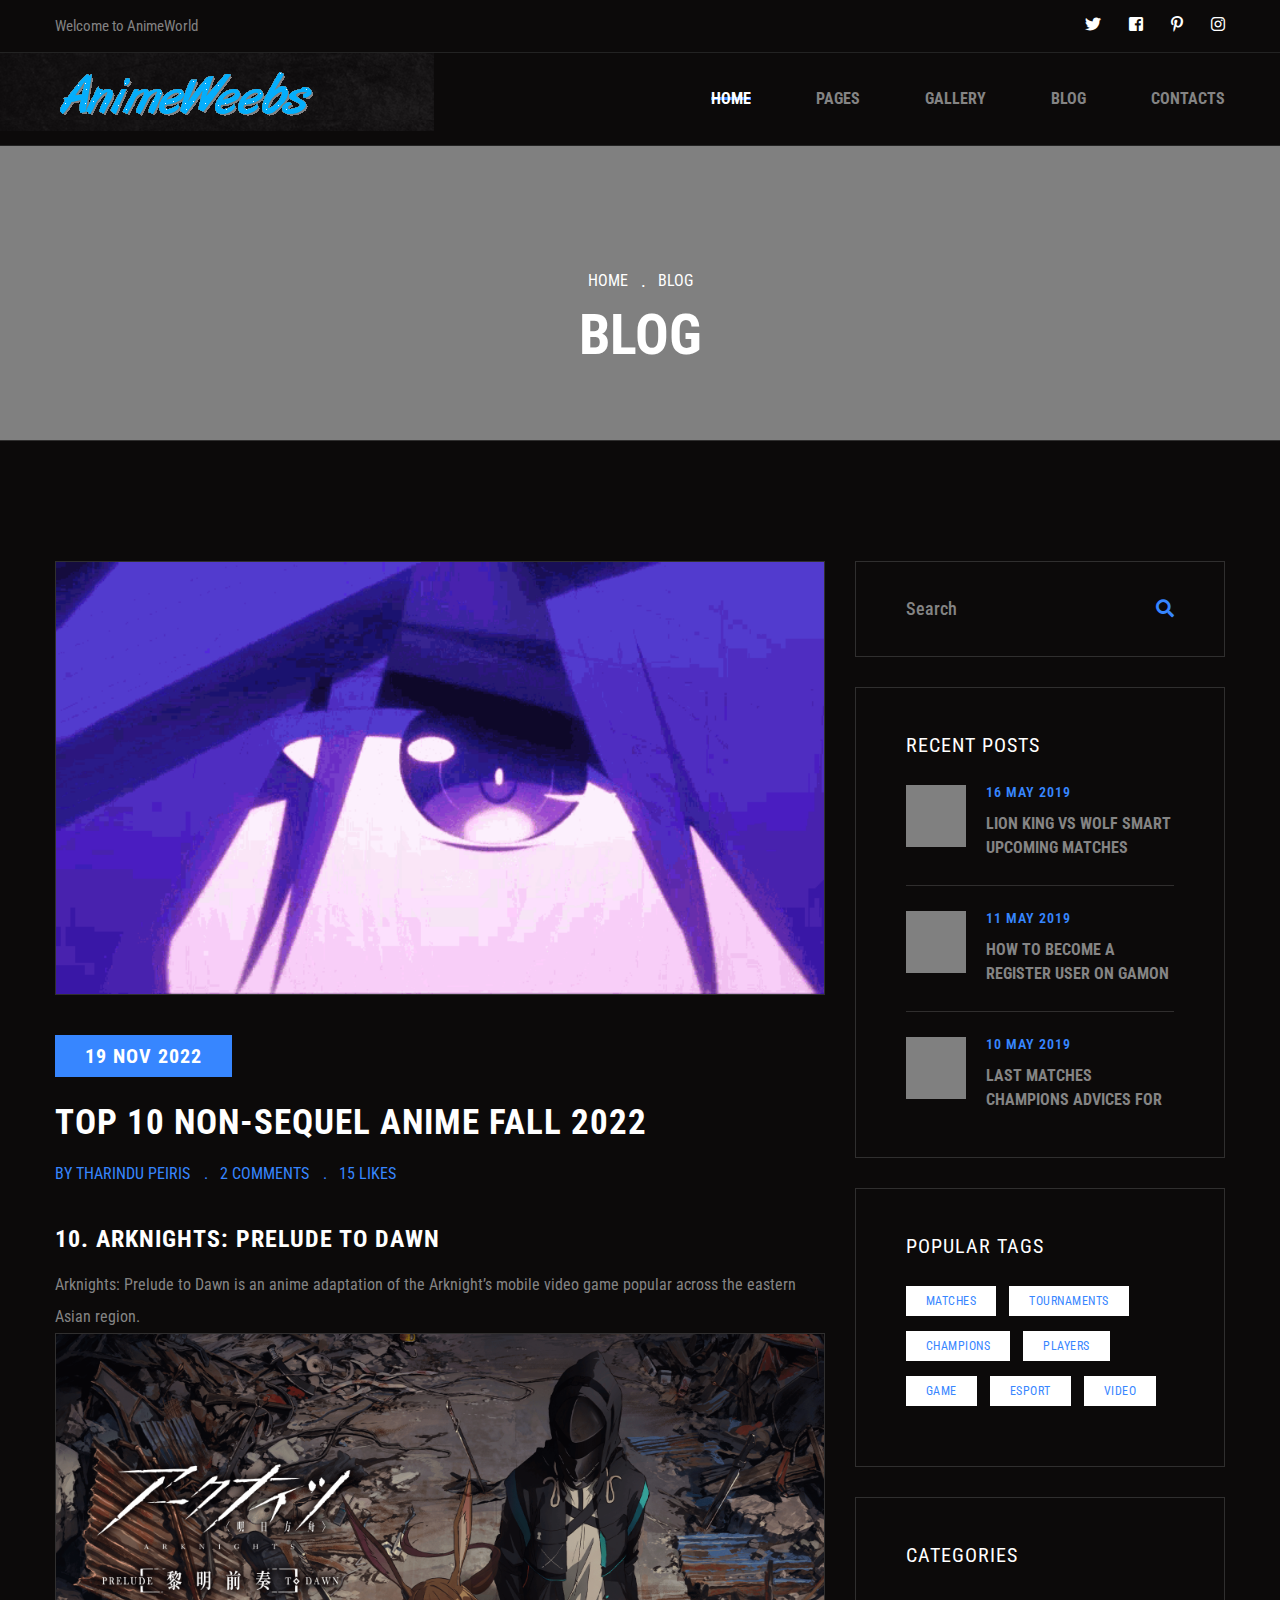
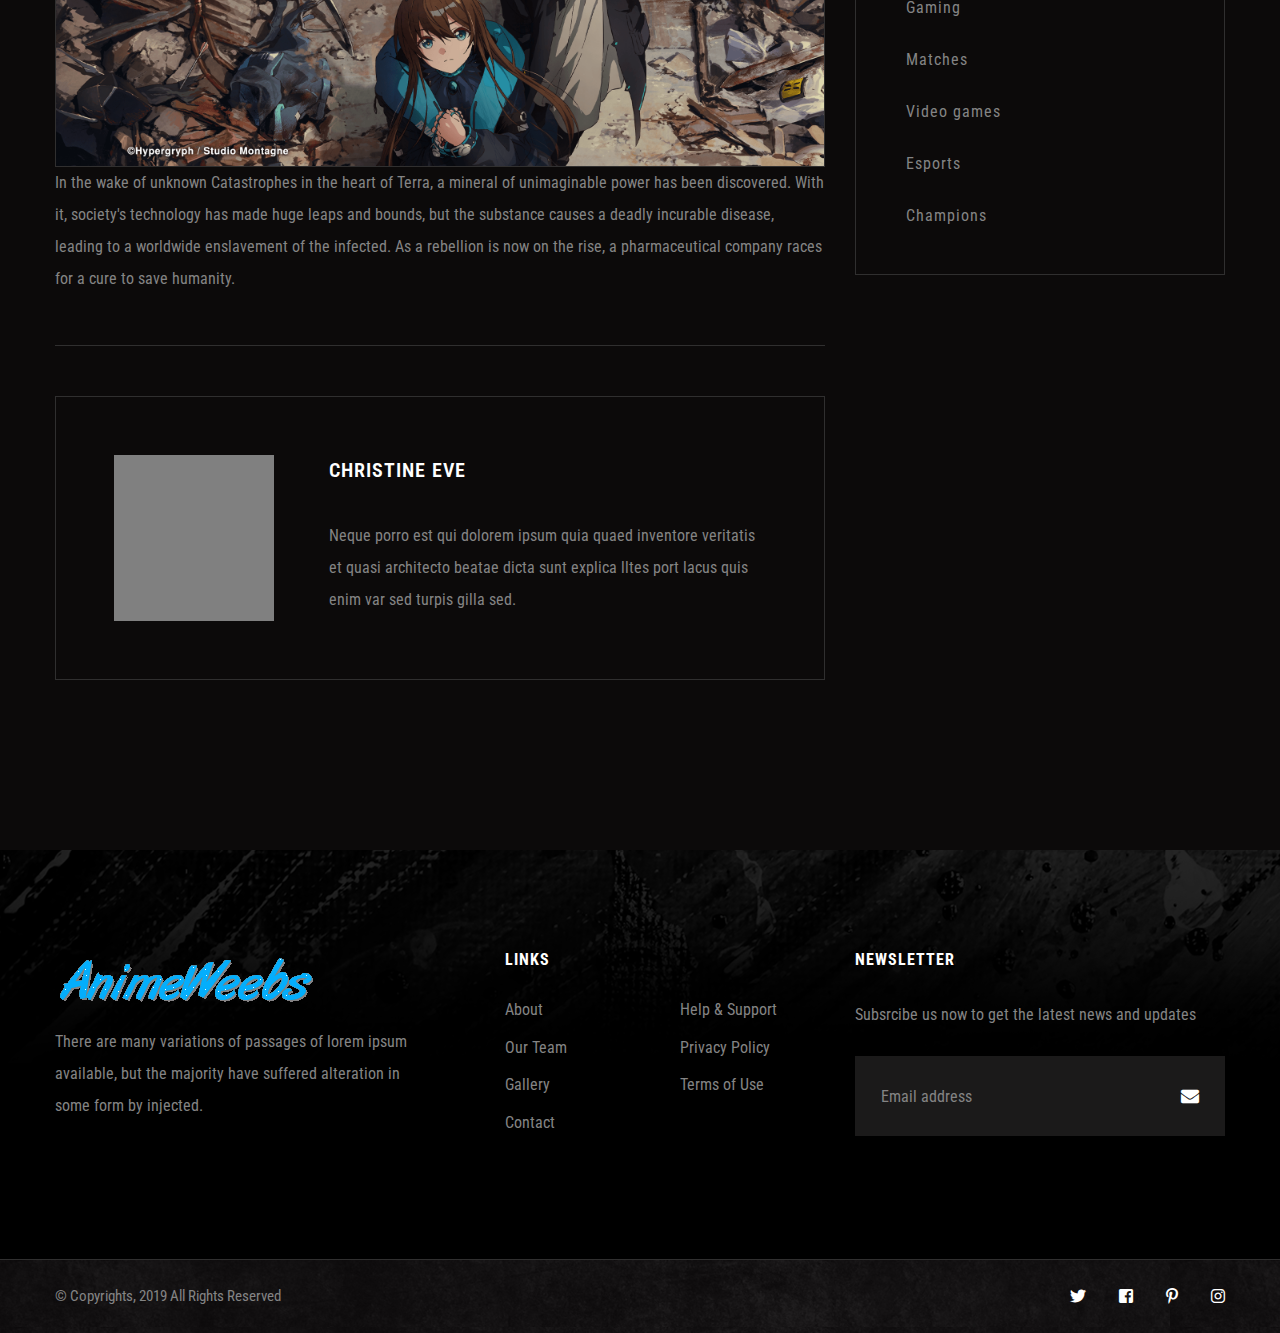
==== commit d0c1271d: "comment section remove & header size change" ====
--- a/blog.html
+++ b/blog.html
@@ -154,24 +154,28 @@
                 <!--Content Side / Blog Detail-->
                 <div class="content-side col-lg-8 col-md-12 col-sm-12">
                     <div class="blog-detail">
-                		<div class="image-box">
-                			<figure class="image"><img src="images/resource/news-single.jpg" alt=""></figure>
-                		</div>
-                		<div class="lower-content">
-                			<div class="post-date">19 Nov 2022</div>
-							<h3>Top 10 Non-Sequel Anime Fall 2022</h3>
-							<ul class="post-info">
-								<li>by <a href="#">Tharindu Peiris</a></li>
-								<li><a href="#">2 Comments</a></li>
-								<li><a href="#">15 Likes</a></li>
-							</ul>
-							<h3>10. Arknights: Prelude to Dawn</h3>
-                            <p>Arknights: Prelude to Dawn is an anime adaptation of the Arknight’s mobile video game popular across the eastern Asian region.</p>
+                        <div class="image-box">
+                            <figure class="image"><img src="images/resource/news-single.jpg" alt=""></figure>
+                        </div>
+                        <div class="lower-content">
+                            <div style="font-size: 20px; padding: 10px 30px; font-weight: bold;" class="post-date">19 Nov 2022</div>
+                            <h3 style="font-size: 35px;">Top 10 Non-Sequel Anime Fall 2022</h3>
+                            <ul class="post-info">
+                                <li>by <a href="#">Tharindu Peiris</a></li>
+                                <li><a href="#">2 Comments</a></li>
+                                <li><a href="#">15 Likes</a></li>
+                            </ul>
+                            <h3>10. Arknights: Prelude to Dawn</h3>
+                            <p>Arknights: Prelude to Dawn is an anime adaptation of the Arknight’s mobile video game popular across the
+                                eastern Asian region.</p>
                             <div class="image-box">
                                 <figure class="image"><img src="images/resource/news2.jpg" alt=""></figure>
                             </div>
-                            <p>In the wake of unknown Catastrophes in the heart of Terra, a mineral of unimaginable power has been discovered. With it, society’s technology has made huge leaps and bounds, but the substance causes a deadly incurable disease, leading to a worldwide enslavement of the infected. As a rebellion is now on the rise, a pharmaceutical company races for a cure to save humanity.</p>
-                		</div>
+                            <p>In the wake of unknown Catastrophes in the heart of Terra, a mineral of unimaginable power has been
+                                discovered. With it, society's technology has made huge leaps and bounds, but the substance causes a
+                                deadly incurable disease, leading to a worldwide enslavement of the infected. As a rebellion is now on
+                                the rise, a pharmaceutical company races for a cure to save humanity.</p>
+                        </div>
                     </div>
 
 
@@ -184,63 +188,12 @@
                             <div class="text">Neque porro est qui dolorem ipsum quia quaed inventore veritatis et quasi architecto beatae dicta sunt explica lltes port lacus quis enim var sed turpis gilla sed.</div>
                         </div>
                     </div>
-
-                    <!-- Comments Area -->
-                    <div class="comments-area">
-                        <div class="group-title"><h3>2 Comments</h3></div>
-                        <div class="comment-box">
-                            <div class="comment">
-                                <div class="author-thumb">
-                                    <figure class="thumb"><img src="images/resource/thumb-1.jpg" alt=""></figure>
-                                </div> 
-                                <h4 class="name">Kevin Martin</h4>
-                                <div class="text">Lorem ipsum is simply free text used by copytyping refreshing. Neque porro est qui dolorem ipsum quia quaed inventore veritatis et quasi architecto beatae vitae dicta sunt explicabo var sed efficitur turpis gilla sed sit amet finibus eros.</div>
-                                <a href="#" class="reply-btn">Reply</a>
-                            </div>
-                        </div>
-
-                        <div class="comment-box reply-comment">
-                            <div class="comment">
-                                <div class="author-thumb">
-                                    <figure class="thumb"><img src="images/resource/thumb-2.jpg" alt=""></figure>
-                                </div> 
-                                <h4 class="name">Sarah Albert</h4>
-                                <div class="text">Lorem ipsum is simply free text used by copytyping refreshing. Neque porro est qui dolorem ipsum quia quaed inventore veritatis et quasi architecto beatae vitae dicta sunt explicabo var sed efficitur turpis gilla sed sit amet finibus eros.</div>
-                                <a href="#" class="reply-btn">Reply</a>
-                            </div>
-                        </div>
-                    </div>
-
-                    <!--Comment Form-->
-                    <div class="comment-form">
-                        <div class="group-title"><h3>Leave a comment</h3></div>
-
-                        <form method="post" action="blog.html">
-                            <div class="row clearfix">                                    
-                                <div class="col-md-6 col-sm-12 form-group">
-                                    <input type="text" name="username" placeholder="Full name" required="">
-                                </div>
-                                
-                                <div class="col-md-6 col-sm-12 form-group">
-                                    <input type="email" name="email" placeholder="Email address" required="">
-                                </div>
-
-                                <div class="col-md-12 col-sm-12 form-group">
-                                    <textarea name="message" placeholder="Write a comment"></textarea>
-                                </div>
-
-                                <div class="col-md-12 col-sm-12 form-group">
-                                    <button class="theme-btn btn-style-one" type="submit" name="submit-form"><span class="btn-title">Post Comment</span></button>
-                                </div>
-                            </div>
-                        </form>
-                    </div>
                 </div>
 
                 <!--Sidebar Side-->
                 <div class="sidebar-side col-lg-4 col-md-12 col-sm-12">
                     <aside class="sidebar">
-                    	<!-- Search -->
+                        <!-- Search -->
                         <div class="sidebar-widget search-box">
                             <form method="post" action="contact.html">
                                 <div class="form-group">
